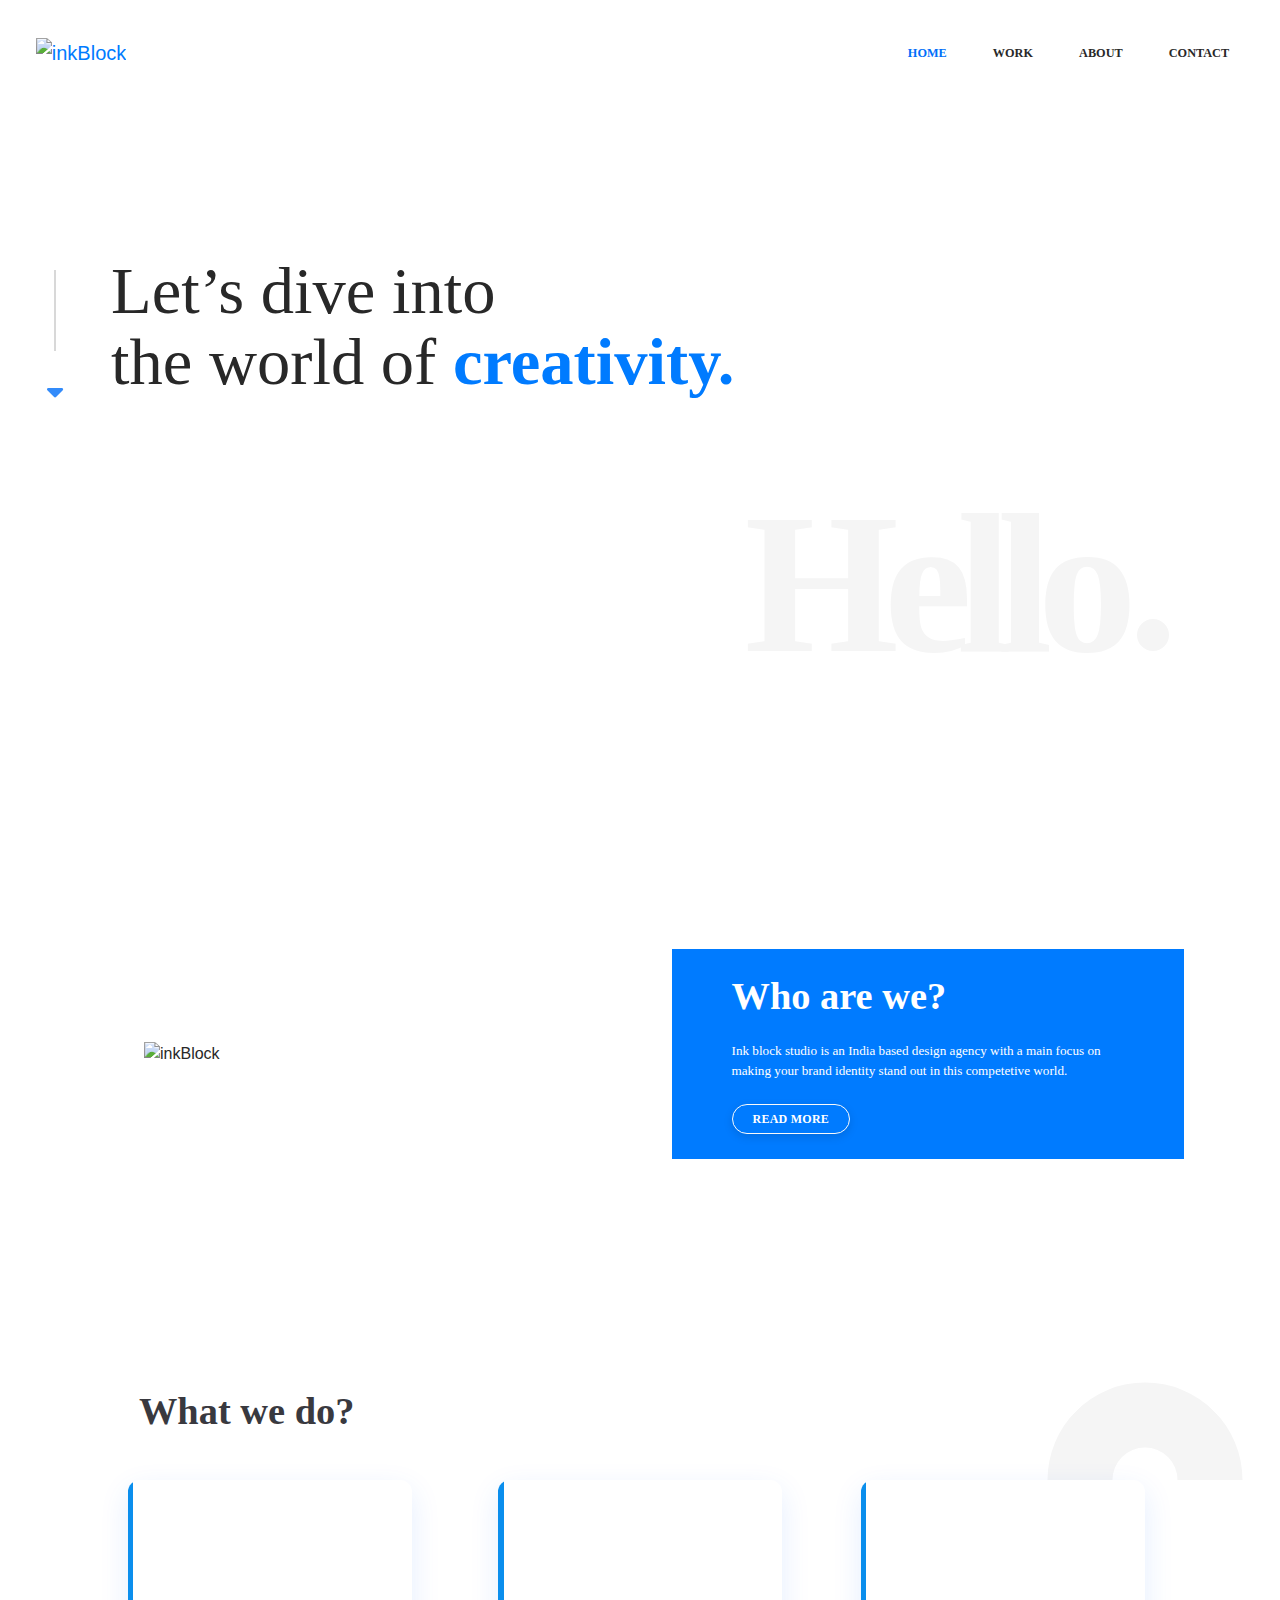
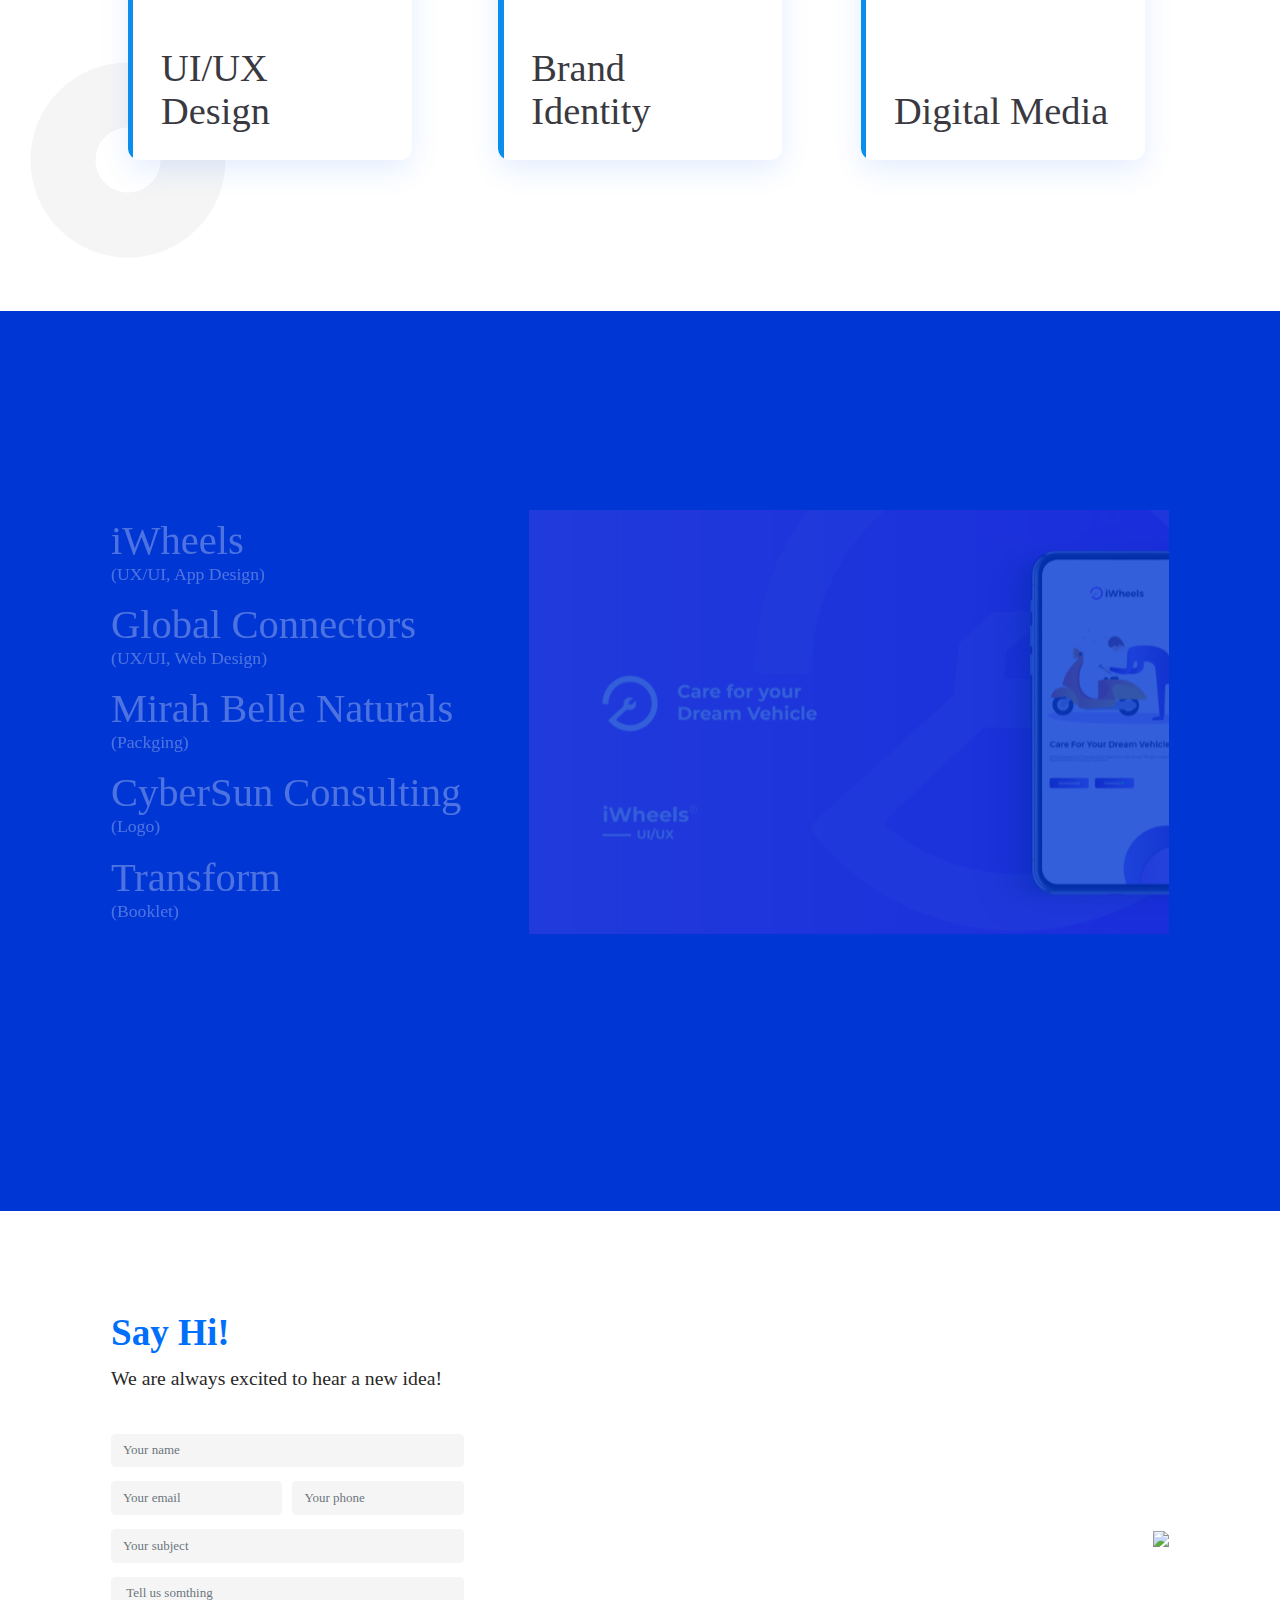
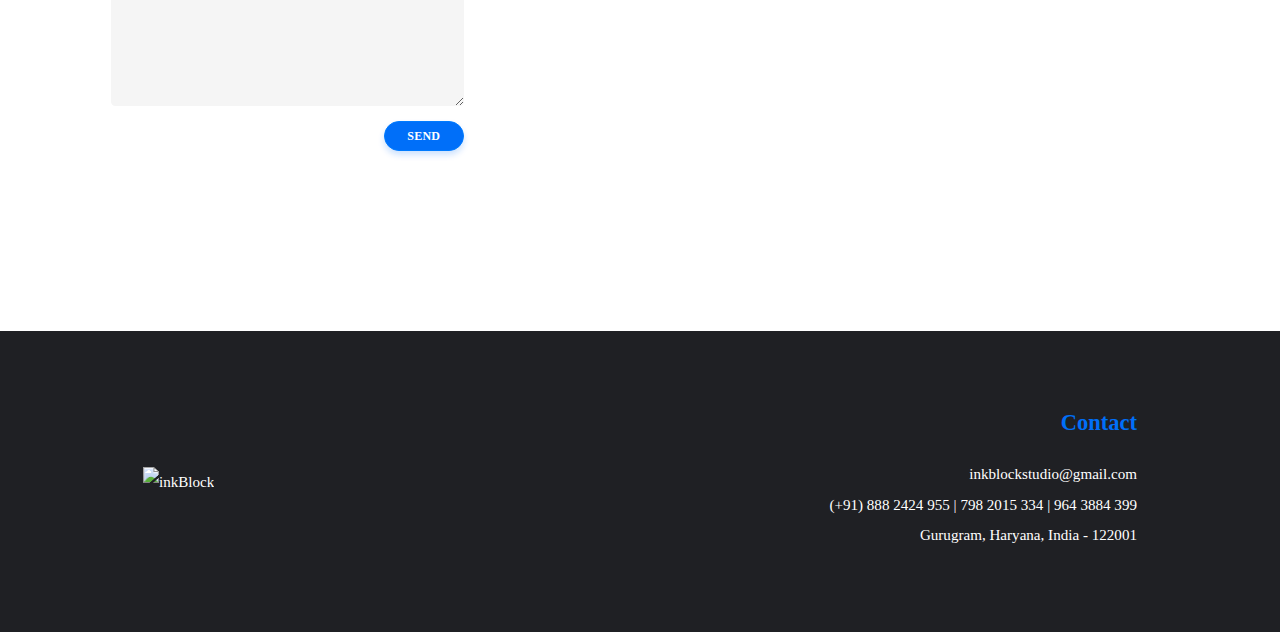
==== index.html @ d7d485b1 "about spacing and home hover effect" ====
<!DOCTYPE html>
<html lang="en">

<head>
  <meta charset="UTF-8">
  <meta name="viewport" content="width=device-width, initial-scale=1.0">
  <meta http-equiv="X-UA-Compatible" content="ie=edge">
  <link rel='shortcut icon' type='image/x-icon' href='favicon.ico' />
  <title>InkBlock</title>

  <link rel="stylesheet" href="https://stackpath.bootstrapcdn.com/bootstrap/4.3.1/css/bootstrap.min.css">
  <link rel="stylesheet" href="https://cdnjs.cloudflare.com/ajax/libs/font-awesome/5.10.2/css/all.min.css">
  <link rel="stylesheet" href="assets/css/style.css">

  <script src="https://code.jquery.com/jquery-3.4.1.min.js"></script>
  <script src="https://cdnjs.cloudflare.com/ajax/libs/popper.js/1.14.7/umd/popper.min.js"></script>
  <script src="https://stackpath.bootstrapcdn.com/bootstrap/4.3.1/js/bootstrap.min.js"></script>
</head>

<body class="indicator-true">

  <div class="page-indicator">
    <div class="indicator"> <span class="indicator-progress"></span> </div>
    <i class="fas fa-sort-down"></i>
  </div>

  <div class="nav-height"></div>
  <nav class="main-navbar nav-height navbar">
    <div class="container-fluid">
      <a href="#" class="navbar-brand px-2 mx-0"><img src="assets/img/logo-nav.svg" alt="inkBlock"></a>
      <div class="col px-0">
        <ul class="nav justify-content-end">
          <li class="active"><a href="index.html" class="nav-link" data-name="Home"></a></li>
          <li><a href="index.html#work" onclick="smoothScroll(offset_top_work)" class="nav-link" data-name="WORK"></a></li>
          <li><a href="about.html" class="nav-link" data-name="ABOUT"></a></li>
          <li><a href="index.html#contact" onclick="smoothScroll(offset_top_contact)" class="nav-link" data-name="CONTACT"></a></li>
        </ul>
      </div>
    </div>
  </nav>

  <section class="section-hello">
    <div class="container-fluid">
      <div class="row">
        <div class="col-md-9 pb-5 mt-5">
          <h1>
            Let’s dive into <br>
            the world of <strong class="text-primary">creativity.</strong>
          </h1>
        </div>
        <div class="col-12 text-right">
          <div class="text-hello">Hello</div>
        </div>
      </div>
    </div>
  </section>

  <section class="who-we-are">
    <div class="container-fluid">
      <div class="row align-items-center">
        <div class="col-12 col-md py-4 pl-5">
          <img src="assets/img/logo-blue-big.svg" alt="inkBlock" class="blue-logo">
        </div>
        <div class="col-12 col-md px-0">
          <div class="col-12 wwa-right bg-primary text-white d-flex align-items-center">
            <div class="col-12 px-0">
              <h3>Who are we?</h3>
              <p>Ink block studio is an India based design agency with a main focus on making your brand identity stand
                out in this competetive world.</p>
              <button class="btn btn-round btn-outline-light">Read more</button>
            </div>
          </div>

        </div>
      </div>
    </div>
  </section>

  <section class="wwd-section">
    <div class="container-fluid">
      <h3>What we do?</h3>
      <div class="row wwd-row justify-content-center">
        <div class="col-12 col-md-6 col-lg-4  mt-5 mt-lg-4 pl-0">
          <div class="wwd-card has-circle">
            <div class="text">UI/UX Design</div>
            <div class="shape"></div>
          </div>
        </div>
        <div class="col-12 col-md-6 col-lg-4  mt-5 mt-lg-4">
          <div class="wwd-card">
            <div class="text">Brand Identity</div>
            <div class="shape"></div>
          </div>
        </div>
        <div class="col-12 col-md-6 col-lg-4  mt-5 mt-lg-4">
          <div class="wwd-card has-semi-circle">
            <div class="text">Digital Media</div>
            <div class="shape"></div>
          </div>
        </div>
      </div>
    </div>
  </section>

  <section class="work-section" id="work" >
    <div class="container-fluid">
      <div class="work-wrapper">
        <ul class="list-unstyled work-list">
          <li class="project-img-1"><a href="iwheels.html">iWheels <small>(UX/UI, App Design)</small></a></li>
          <li class="project-img-2"><a href="global-connectors.html">Global Connectors <small>(UX/UI, Web Design)</small></a></li>
          <li class="project-img-3"><a href="Mirah-Belle.html">Mirah Belle Naturals <small>(Packging)</small></a></li>
          <li class="project-img-4"><a href="">CyberSun Consulting <small>(Logo)</small></a></li>
          <li class="project-img-5"><a href="">Transform <small>(Booklet)</small></a></li>
        </ul>

        <div class="work-image">

        </div>
      </div>
    </div>
  </section>

  <section class="contact-section d-flex align-items-center" id="contact">
    <div class="container-fluid w-100">
      <div class="row align-items-center">
        <div class="col-12 col-md-5">
          <h4 class="say-hi">Say Hi!</h4>
          <p class="contact-subtitle">We are always excited to hear a new idea!</p>

          <form action="#" class="col-12 col-lg-10 px-0 pt-4">
            <div class="form-row contact-form">
              <div class="col-12 form-group">
                <input type="text" class="form-control" placeholder="Your name">
              </div>
              <div class="col-12 col-md-6 form-group">
                <input type="text" class="form-control" placeholder="Your email">
              </div>
              <div class="col-12 col-md-6 form-group">
                <input type="text" class="form-control" placeholder="Your phone">
              </div>
              <div class="col-12 form-group">
                <input type="text" class="form-control" placeholder="Your subject">
              </div>
              <div class="col-12 form-group">
                <textarea class="form-control" rows="6" cols="30" placeholder=" Tell us somthing"></textarea>
              </div>
              <div class="col-12 form-group text-right">
                <button class="btn btn-primary btn-round">SEND</button>
              </div>
            </div>
          </form>
        </div>
        <div class="col-12 col-md text-right contact-img">
          <img src="assets/img/contact-illustration.svg" class="img-fluid">
        </div>
      </div>
    </div>
  </section>

  <footer class="main-footer">
    <div class="container-fluid">
      <div class="row align-items-center height">
        <div class="col">
          <img src="assets/img/logo-dark.svg" alt="inkBlock" class="footer-logo">
        </div>
        <div class="col text-right footer-text">
          <h5>Contact</h5>
          <div>inkblockstudio@gmail.com</div>
          <div class="text-white">(+91) 888 2424 955 | 798 2015 334 | 964 3884 399</div>
          <div>Gurugram, Haryana, India - 122001</div>
        </div>
      </div>
    </div>
  </footer>

  <script src="assets/js/main.js"></script>
</body>

</html>
---- assets/css/style.css ----
@font-face {
    font-family: 'Poppins';
    src: url("../fonts/Poppins/Poppins-SemiBold.ttf");
    font-weight: 600;
}

/* @font-face {
    font-family: 'HurmeGeometricSans4';
    src: url("../fonts/HurmeGeometricSansNo.4/HurmeGeometricSans4-Thin.otf");
    font-weight: 200;
} */
@font-face {
    font-family: 'HurmeGeometricSans4';
    src: url("../fonts/HurmeGeometricSansNo.4/HurmeGeometricSans4-Light.otf");
    font-weight: 300;
}

/* @font-face {
    font-family: 'HurmeGeometricSans4';
    src: url("../fonts/HurmeGeometricSansNo.4/HurmeGeometricSans4.otf");
    font-weight: 400;
} */
@font-face {
    font-family: 'HurmeGeometricSans4';
    src: url("../fonts/HurmeGeometricSansNo.4/HurmeGeometricSans4-Bold.otf");
    font-weight: 700;
}

@font-face {
    font-family: 'HurmeGeometricSans3';
    src: url("../fonts/HurmeGeometricSansNo.3/HurmeGeometricSans3-Light.otf");
    font-weight: 300;
}

@font-face {
    font-family: 'HurmeGeometricSans3';
    src: url("../fonts/HurmeGeometricSansNo.3/HurmeGeometricSans3.otf");
    font-weight: 400;
}

@font-face {
    font-family: 'HurmeGeometricSans3';
    src: url("../fonts/HurmeGeometricSansNo.3/HurmeGeometricSans3-SemiBold.otf");
    font-weight: 600;
}

@font-face {
    font-family: 'HurmeGeometricSans3';
    src: url("../fonts/HurmeGeometricSansNo.3/HurmeGeometricSans3-Bold.otf");
    font-weight: 700;
}

@font-face {
    font-family: 'HurmeGeometricSans3';
    src: url("../fonts/HurmeGeometricSansNo.3/HurmeGeometricSans3-Black.otf");
    font-weight: 900;
}


@font-face {
    font-family: 'HurmeGeometricSans2';
    src: url("../fonts/HurmeGeometricSansNo.2/HurmeGeometricSans2-SemiBold.otf");
    font-weight: 600;
}

@font-face {
    font-family: 'HurmeGeometricSans1';
    src: url("../fonts/HurmeGeometricSansNo.1//HurmeGeometricSans1-Light.otf");
    font-weight: 300;
}

.HurmeGeometricSans1 {
    font-family: 'HurmeGeometricSans1', sans-serif;
}

.HurmeGeometricSans2 {
    font-family: 'HurmeGeometricSans2', sans-serif;
}

.HurmeGeometricSans3 {
    font-family: 'HurmeGeometricSans3', sans-serif;
}

.HurmeGeometricSans4 {
    font-family: 'HurmeGeometricSans4', sans-serif;
}

body {
    color: #282828;
}

h1 {
    font-family: 'HurmeGeometricSans4';
    font-size: 5.2vw;
    font-weight: 300;
    line-height: 1.07;
    text-align: left;
    color: #282828;
}

h1 strong {
    font-weight: 700;
}

h2 {
    font-family: "HurmeGeometricSans2";
    font-size: 3.7vw;
    font-weight: 600;
    line-height: 1.2;
    color: #006ff9;
}

h3 {
    font-family: "HurmeGeometricSans3";
    font-size: 3vw;
    font-weight: bold;
    line-height: 1.18;
    margin-bottom: 0.55em;
}

h5 {
    font-family: "HurmeGeometricSans3";
    font-size: 1.76vw;
    font-weight: bold;
    line-height: 0.88;
    color: #006ff9;
    margin-bottom: 1em;
}

p {
    font-size: 1em;
}

ul {
    margin-bottom: 0;
}

.btn {
    font-family: "HurmeGeometricSans3";
    text-transform: uppercase;
    font-weight: 600;
    font-size: 12px;
    padding: 5px 20px;
    min-width: 80px;
    letter-spacing: 0.25px;
}

.btn-round {
    border-radius: 25px;
}

.btn-primary {
    box-shadow: 0 4px 6px 0 rgba(0, 111, 249, 0.2);
    background-color: #006ff9;
}

section {
    /* padding: 70px 30px; */
    padding-left: 25px;
    padding-right: 25px;
    display: -ms-flexbox;
    display: flex;
    -ms-flex-wrap: wrap;
    flex-wrap: wrap;
    -ms-flex-align: center;
    align-items: center;
    padding-top: 4.3vw;
    padding-bottom: 9.56vw;
}

.indicator-true section {
    /* padding-left: 96.7px;
    padding-right: 96.7px; */
    padding-left: 7.5vw;
    padding-right: 7.5vw;
}

section>* {
    -ms-flex-preferred-size: 0;
    flex-basis: 0;
    -ms-flex-positive: 1;
    flex-grow: 1;
}

/* navbar */
.main-navbar {
    background-color: #ffffff;
    position: fixed;
    left: 0;
    right: 0;
    top: 0;
    z-index: 5;
    transition: all 0.3s ease-in-out;
    /* padding: 0px 40px; */
    padding: 0vw 1vw;
    /* padding: 2.55vw 0vw; */
}

.main-navbar.hide-navbar {
    transform: translateY(-100%);
    transition: all 0.8s ease;
}

.main-navbar.shadow-navbar {
    -webkit-box-shadow: 0 4px 12px 0 rgba(0, 0, 0, 0.05);
    -moz-box-shadow: 0 4px 12px 0 rgba(0, 0, 0, 0.05);
    box-shadow: 0 4px 12px 0 rgba(0, 0, 0, 0.05);
}

.nav-height {
    /* height: 111.6px; */
    height: 8.1vw;
}

.navbar-brand img {
    width: 2.5vw;
    height: 2.3vw;
}

.main-navbar .nav a {
    font-family: "HurmeGeometricSans3";
    text-transform: uppercase;
    font-weight: bold;
    color: #282828;
    font-size: 11px;
    /* padding: 0px 26px; */
    font-size: 0.96vw;
    padding: 0vw 1.8vw;

}

.main-navbar .nav li.active a {
    color: #006ff9;
}

a.nav-link::after {
    content: attr(data-name);
    display: block;
    opacity: 0;
    transform: translate(0%, 100%);
    transition: 0.4s;
}


a.nav-link:hover::after {
    opacity: 1;
    transform: translate(0%, -40%);
}

a.nav-link::before {
    content: attr(data-name);
    display: block;
    transform: translate(0%, 60%);
    transition: 0.4s;
}


a.nav-link:hover::before {
    opacity: 0;
    transform: translate(0%, -60%);
}

/* page indicator */
.page-indicator {
    text-align: center;
    position: fixed;
    top: 30vh;
    left: 55px;
    transform: translateX(-50%);
}

.page-indicator .indicator {
    width: 1.1px;
    height: 80.5px;
    background-color: #d8d8d8;
    margin: auto;
    position: relative;
}

.page-indicator .indicator-progress {
    position: absolute;
    left: 0;
    top: 0;
    right: 0;
    background-color: #231f20;
}

.page-indicator i {
    font-size: 20px;
    color: #006ff9;
    font-size: 29px;
    line-height: 1;
    opacity: 0.8;
    margin-top: 1.713vw;
}

/* hello section */
.section-hello {
    min-height: calc(100vh - 110px);
    padding-top: 25px;
}

.text-hello {
    position: relative;
    font-family: 'Poppins';
    font-size: 15.5vw;
    font-weight: 600;
    font-style: normal;
    font-stretch: normal;
    letter-spacing: -1.16vw;
    color: #f5f5f5;
    line-height: 1.1;
    padding-top: 2%;
}

.text-hello::after {
    content: '';
    display: inline-block;
    height: 0;
    width: 0;
    border: 1rem solid;
    border-radius: 50%;
    margin-left: 15px;
}

/* who we are */

.who-we-are .btn {
    box-shadow: 0 3px 10px 0 rgba(0, 0, 0, 0.12);
    color: #006ff9;
    margin-right: 15px;
}

.who-we-are .btn-outline-light {
    color: #fff;
}

.who-we-are .btn-outline-light:hover {
    color: #006ff9;
}

.wwa-right {
    padding: 5% 60px;
    font-family: 'HurmeGeometricSans1';
    font-weight: 300;
}

.wwa-right p {
    margin-bottom: 6%;
    font-size: 1.03vw;
}

.who-we-are .blue-logo {
    max-width: 15.1vw;
}

/* what we do */
.wwd-section {
    color: #39393f;
    overflow: hidden;
    /* padding-bottom: 160px; */
    /* padding-top: 115px; */
    padding-top: 8.4vw;
    padding-bottom: 11.8vw;
}

.wwd-section h3 {
    margin-left: 0.7vw;
}

.wwd-card {
    max-width: 284.1px;
    min-height: 280.2px;
    margin: 0 auto;
    border-radius: 11.9px;
    box-shadow: 0 10px 30px 0 rgba(0, 99, 255, 0.11);
    background-color: #ffffff;
    padding: 30px 36px;
    position: relative;
    font-family: "HurmeGeometricSans4";
    /* font-size: 41px; */
    font-size: 3vw;
    font-weight: 300;
    line-height: 1.1;
    color: #39393f;

    display: -ms-flexbox;
    display: flex;
    -ms-flex-align: end;
    align-items: flex-end;
}

.wwd-card .text {
    position: relative;
    z-index: 3;
}

.wwd-card:hover .text {
    color: #fff;
}

.wwd-card .shape {
    position: absolute;
    left: 0;
    top: 0;
    right: 0;
    bottom: 0;
    z-index: 0;
    border-radius: 11.9px;
    overflow: hidden;
}

.wwd-card .shape::before {
    content: '';
    /* width: 6.3px; */
    width: 0.44vw;
    object-fit: contain;
    background-color: #0a8eed;
    position: absolute;
    left: 0;
    top: 0;
    bottom: 0;
    transition: all 0.2s ease;
}

.wwd-card:hover .shape::before {
    width: 100%;
}

.wwd-card .shape::after {
    content: '';
    position: absolute;
    background-image: url('../img/wave-big.svg'), url('../img/wave-small.svg');
    background-position: right bottom, right bottom;
    background-repeat: no-repeat, no-repeat;
    right: 0;
    bottom: 0;
    width: 262.7px;
    height: 188.5px;
    transform: translate(100%, 100%);
    transition: all 0.3s ease-in-out;
}

.wwd-card:hover .shape::after {
    transform: translate(0%, 0%);
    transition-delay: 0.01s;
}

.wwd-section .container-fluid {
    padding: 0 34px;
    /* max-width: 1060px; */
    max-width: 100%;
}

.wwd-row {
    margin: 0 -34px;
}

.wwd-row .wwd-card {
    padding-top: 2.2vw;
    padding-left: 2.6vw;
    padding-bottom: 2.2vw;
    padding-right: 2.6vw;
    height: 20.5vw;
    width: 23vw;
}

.has-circle::before,
.has-semi-circle::before {
    content: '';
    position: absolute;
    background-size: cover;
    z-index: -1;
    display: block;
    box-sizing: content-box;
    border-radius: 50%;
    border: 5em solid #f5f5f5;
    width: 5em;
    height: 5em;
    font-size: 13px;
}

.has-circle::before {
    top: 100%;
    right: 100%;
    transform: translate(50%, -50%);
}

.has-semi-circle::before {
    bottom: 100%;
    left: 100%;
    transform: translate(-50%, 50%) rotate(45deg);
    border-right-color: transparent;
}

/* work section */
.work-section {
    background-color: #0036d4;
    min-height: 100vh;
    color: #fff;
}

.work-wrapper {
    position: relative;
}

.work-image {
    position: absolute;
    right: 0;
    object-fit: contain;
    -webkit-backdrop-filter: blur(30px);
    backdrop-filter: blur(30px);
    background-color: #ffffff;
    top: 50%;
    transform: translateY(-50%);
    opacity: 0.2;
    width: 50vw;
    padding-top: 40%;
    background-image: url(../../projects/mockup-01.jpg);
    background-size: cover;
}

.work-list {
    z-index: 1;
    color: #ffffff;
    font-family: "HurmeGeometricSans3";
    font-size: 3.52vw;
    line-height: 1;
}

.hover-project-image {
    background-size: cover;
    opacity: 1;
}

.hover-image-p1 {
    background-image: url(../../projects/mockup-01.jpg);
}

.hover-image-p2 {
    background-image: url(../../projects/Global-Connectors-01.jpg);
}

.hover-image-p3 {
    background-image: url(../../projects/Mirah_Belle.jpg);
}

.hover-image-p4 {
    background-image: url(../../projects/mockup-01.jpg);
}

.hover-image-p5 {
    background-image: url(../../projects/mockup-03.jpg);
}

.work-list li {
    opacity: 0.3;
    position: relative;
    margin-bottom: 10px;
    left: 0;
    transform: scale(0.9);
    font-weight: 400;
    transition: transform 0.42s ease, left 0.42s ease-out, font-weight 0.2s ease, opacity 0.3s ease-out;
    transform-origin: center left;
    cursor: pointer;
    z-index: 1;
}

.work-list li a {
    text-decoration: none;
    color: inherit;
    display: inline-block;
}


.work-list li:hover {
    opacity: 1;
    left: 25px;
    transform: scale(1);
    font-weight: 600;
}

.work-list small {
    display: block;
    font-size: 1.538vw;
    font-weight: 300;
    line-height: 1.48;
}

/* contact */
.contact-section {
    min-height: 720px;
    font-family: "HurmeGeometricSans3";
}

.say-hi {
    /* font-size: 40px; */
    font-size: 2.9vw;
    font-weight: 900;
    line-height: 1.25;
    color: #006ff9;
}

.contact-subtitle {
    /* font-size: 21px; */
    font-size: 1.54vw;
    font-weight: 300;
    color: #282828;
}

.contact-form .form-control {
    background-color: #f5f5f5;
    border-radius: 4.5px;
    color: #39393f;
    font-size: 13px;
    font-weight: 300;
    border: none;
}

.contact-form .form-control:focus {
    box-shadow: 0 0 0 0.2rem rgba(191, 191, 191, 0.25);
}

.contact-form .form-group>textarea {
    height: auto;
}

.contact-form .form-group {
    margin-bottom: 0.9rem;
}

.contact-img img {
    width: 30.5vw;
}

/* footer */
.main-footer {
    background-color: #1f2024;
    font-family: "HurmeGeometricSans3";
    font-size: 1.18vw;
    font-weight: 300;
    line-height: 2;
    color: #ffffff;
    padding: 0 10vw;
}

.main-footer .text-muted {
    color: #bbb !important;
}

.main-footer .height {
    min-height: 23.5vw;
}

/* about babber */
.banner-section {
    min-height: 38.4vw;
    background-repeat: no-repeat;
    background-size: cover;
    background-position: top center;
    padding-bottom: 10px;
}

.text-banner {
    font-family: "HurmeGeometricSans3";
    font-size: 9.5vw;
    font-weight: 900;
    line-height: 1.3;
    color: #ffffff;
    
}

/* about info */
.about-info {
    font-family: 'HurmeGeometricSans3';
    font-size: 1.45vw;
    font-weight: 300;
    line-height: 1.48;
    /* padding-bottom: 110px; */
}

.about-info b {
    font-weight: 600;
}

.grow-heading {
    margin-bottom: 3.5vw !important;
}

.about-us {
    font-size: 1.684vw;
}

.about-us p {
    font-size: inherit;
    margin-bottom: 2.7vw;
}

.about-us b {
    font-size: inherit;
}

.heading-black {
    font-family: "HurmeGeometricSans3";
    /* font-size: 21px; */
    font-weight: bold;
    line-height: 1.29;
    position: relative;
    font-size: 1.54vw;
}

.heading-black::before {
    content: '';
    display: block;
    border-top: 1px solid;
    max-width: 230px;
    margin-bottom: 2px;
}

.footer-logo {
    max-width: 8.3vw;
    /* -webkit-width: 8.3vw; */
    width: 100%;
    height: auto;
}

/* project details */
.project-heading {
    font-family: "HurmeGeometricSans3";
    color: #006ff9;
    font-weight: 600;
    line-height: 1;
    font-size: 4.03vw;
    padding: 0 6.3vw;
}

.project-heading small {
    display: block;
    color: #282828;
    font-weight: 400;
    line-height: 1.21;
    font-size: 2.05vw;
}

.project-heading small::before {
    content: '';
    display: inline-block;
    vertical-align: middle;
    border-top: 1px solid;
    width: 4.76vw;
    margin-right: 12.5px;
}

.footer-text h5 {
    margin-bottom: 2.08vw;
}

/* media */

@media(max-width: 768px) {
    .wwd-row .wwd-card {
        min-height: 150px;
        min-width: 180px;
    }
}

@media(min-width: 768px) {
    .col-md-about-left {
        max-width: 24vw;
    }
}

@media(min-width: 1650px) {
    .page-indicator {
        top: 27vh;
    }

    .wwd-row .wwd-card {
        min-width: 400px;
        min-height: 393px;
    }
}

@media(min-width: 1367px) {}

/* parallel-x */
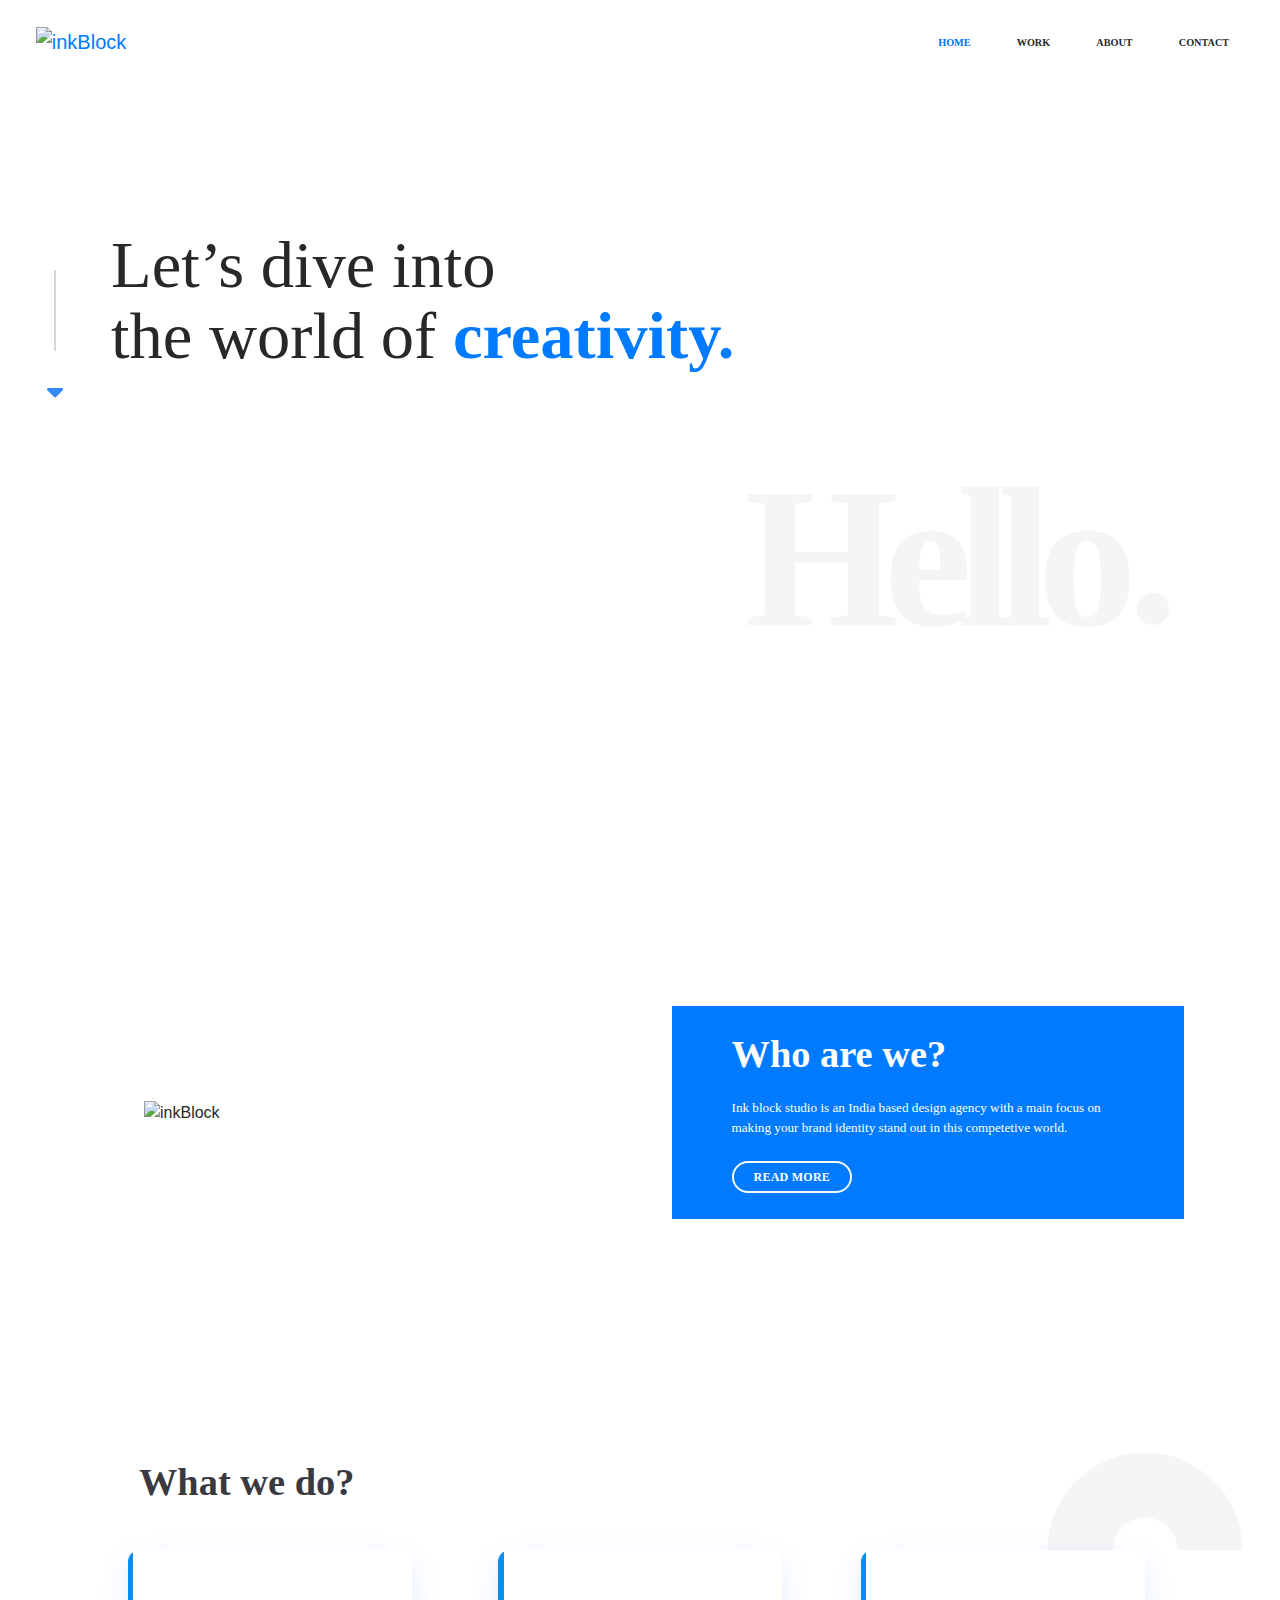
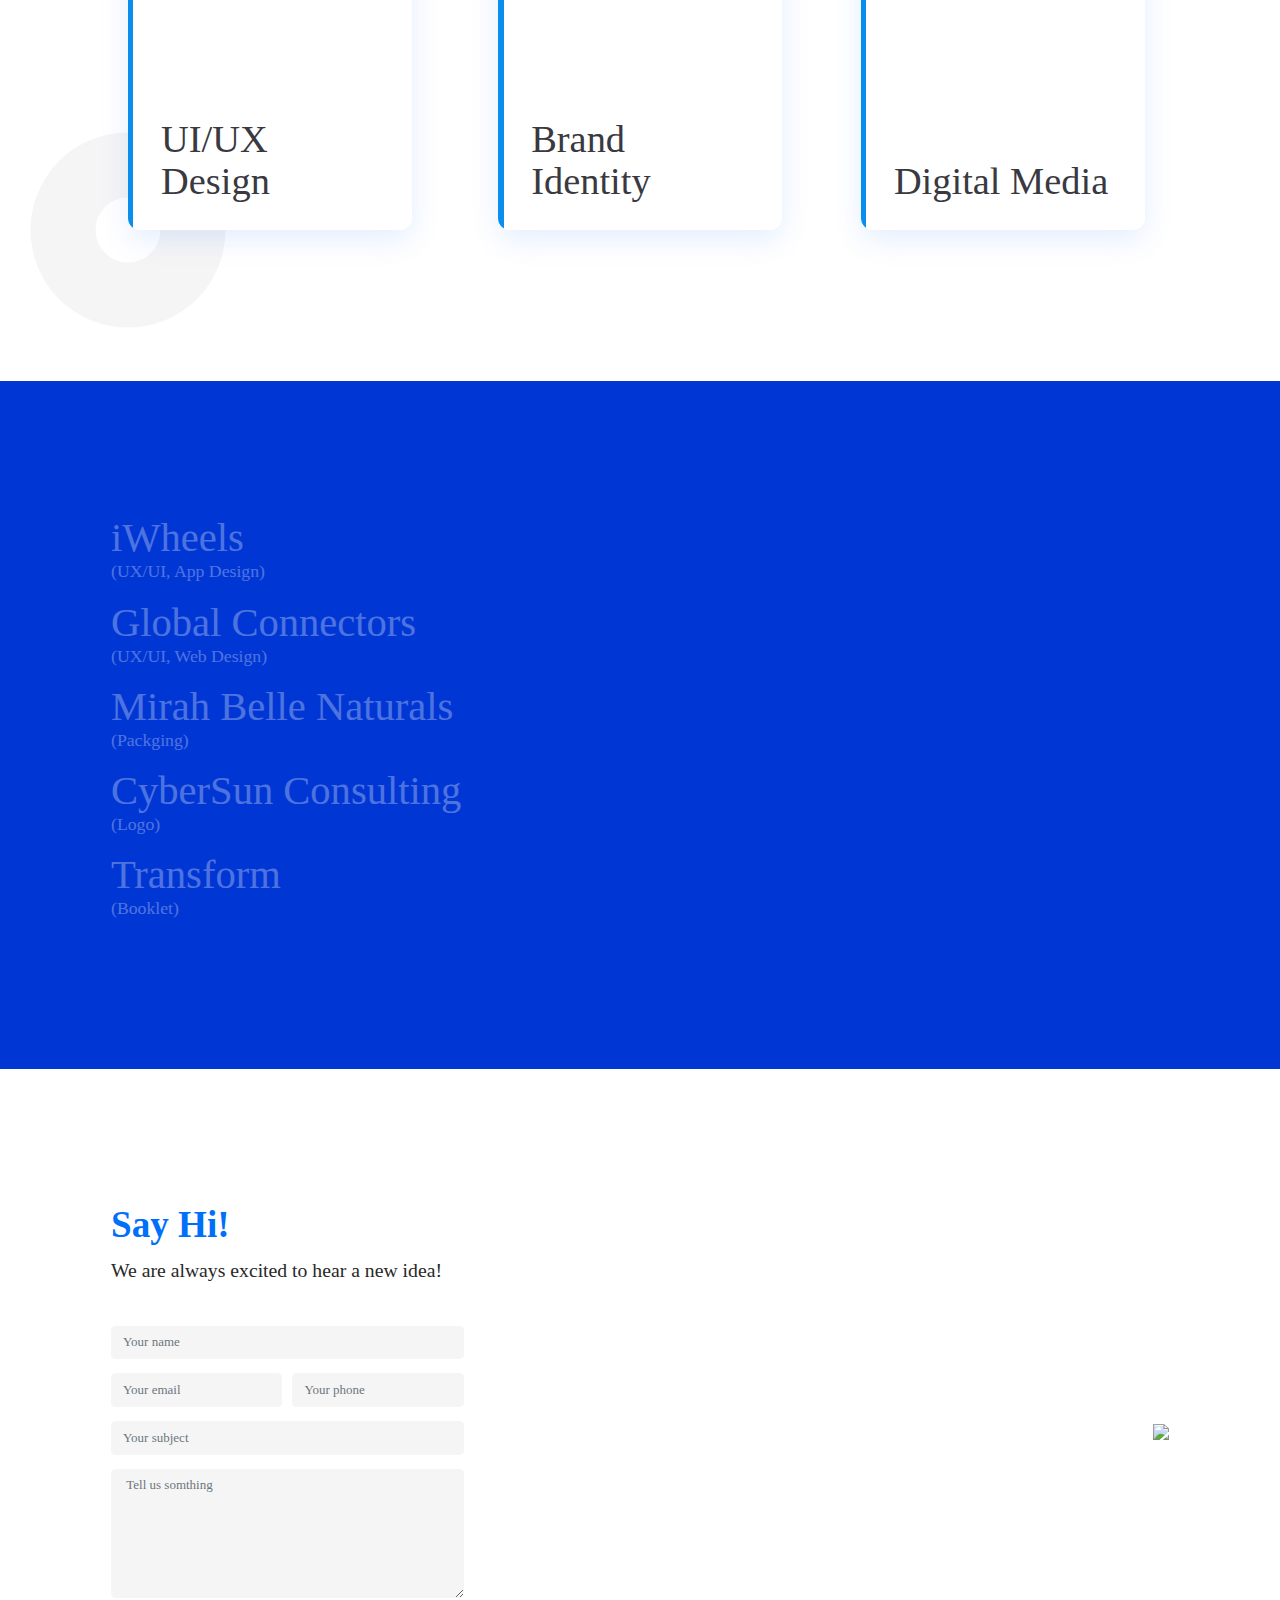
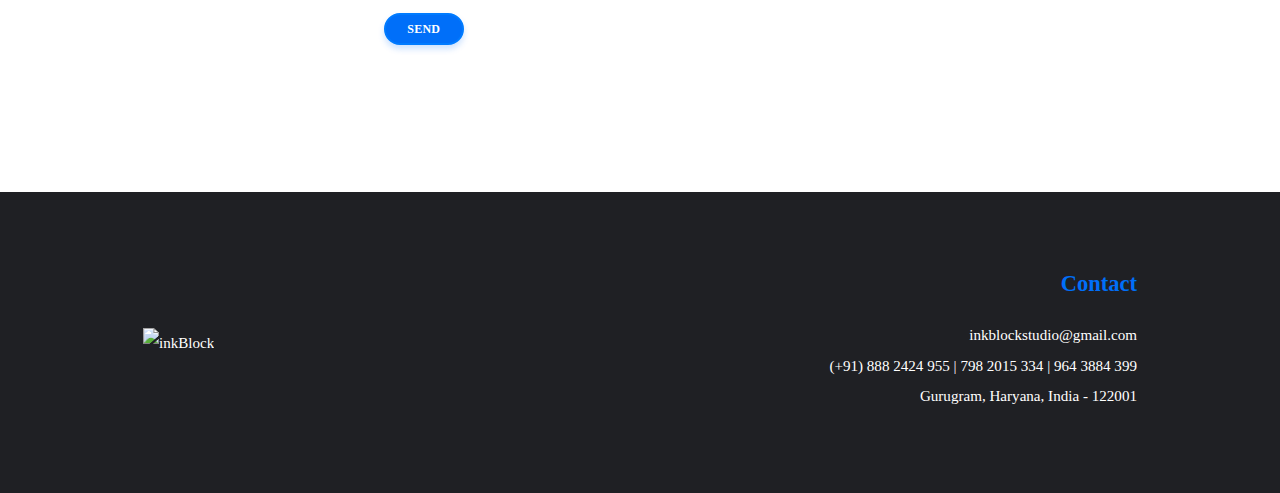
==== commit 93dd9602: "update design" ====
--- a/index.html
+++ b/index.html
@@ -104,7 +104,7 @@
 
   <section class="work-section" id="work" >
     <div class="container-fluid">
-      <div class="work-wrapper">
+      <div class="work-wrapper d-flex">
         <ul class="list-unstyled work-list">
           <li class="project-img-1"><a href="iwheels.html">iWheels <small>(UX/UI, App Design)</small></a></li>
           <li class="project-img-2"><a href="global-connectors.html">Global Connectors <small>(UX/UI, Web Design)</small></a></li>
@@ -113,8 +113,10 @@
           <li class="project-img-5"><a href="">Transform <small>(Booklet)</small></a></li>
         </ul>
 
-        <div class="work-image">
+        <div class="work-image d-flex">
+          <div style="height: 100%" class="work-image-hover">
 
+          </div>
         </div>
       </div>
     </div>
--- a/assets/css/style.css
+++ b/assets/css/style.css
@@ -143,6 +143,7 @@
     padding: 5px 20px;
     min-width: 80px;
     letter-spacing: 0.25px;
+    border-width: 2px;
 }
 
 .btn-round {
@@ -164,8 +165,10 @@
     flex-wrap: wrap;
     -ms-flex-align: center;
     align-items: center;
-    padding-top: 4.3vw;
-    padding-bottom: 9.56vw;
+    /* padding-top: 4.3vw;
+    padding-bottom: 9.56vw; */
+    padding-bottom: 10.4vw;
+    padding-top: 10.4vw;
 }
 
 .indicator-true section {
@@ -209,7 +212,7 @@
 
 .nav-height {
     /* height: 111.6px; */
-    height: 8.1vw;
+    height: 6.5vw;
 }
 
 .navbar-brand img {
@@ -224,7 +227,7 @@
     color: #282828;
     font-size: 11px;
     /* padding: 0px 26px; */
-    font-size: 0.96vw;
+    font-size: 0.8vw;
     padding: 0vw 1.8vw;
 
 }
@@ -326,9 +329,11 @@
 /* who we are */
 
 .who-we-are .btn {
-    box-shadow: 0 3px 10px 0 rgba(0, 0, 0, 0.12);
     color: #006ff9;
     margin-right: 15px;
+}
+.who-we-are .btn:hover{
+    box-shadow: 0 3px 10px 0 rgba(0, 0, 0, 0.12);
 }
 
 .who-we-are .btn-outline-light {
@@ -496,7 +501,7 @@
 /* work section */
 .work-section {
     background-color: #0036d4;
-    min-height: 100vh;
+    /* min-height: 100vh; */
     color: #fff;
 }
 
@@ -505,19 +510,25 @@
 }
 
 .work-image {
+    overflow: hidden;
     position: absolute;
     right: 0;
     object-fit: contain;
     -webkit-backdrop-filter: blur(30px);
     backdrop-filter: blur(30px);
     background-color: #ffffff;
-    top: 50%;
-    transform: translateY(-50%);
+    /* top: 50%; */
+    /* transform: translateY(-50%); */
     opacity: 0.2;
     width: 50vw;
-    padding-top: 40%;
-    background-image: url(../../projects/mockup-01.jpg);
+    /* padding-top: 40%; */
+    /* background-image: url(../../projects/mockup-01.jpg); */
     background-size: cover;
+    height: 33.1vw;
+    transform: scale(0.8);
+    transition: transform 2s cubic-bezier(.23,1,.32,1),
+    -webkit-transform 2s cubic-bezier(.23,1,.32,1);
+    visibility: hidden;
 }
 
 .work-list {
@@ -528,9 +539,34 @@
     line-height: 1;
 }
 
+.work-hover{
+    transform: scale(1);
+    opacity: 1;
+    visibility: visible;
+    transition-delay: 0.02s;
+}
+
+.work-image-hover{ 
+    transform:scale(1.3);
+    background-position: center;
+    background-size: cover;
+    transition: -webkit-transform 2s cubic-bezier(.23,1,.32,1);
+    transition: transform 2s cubic-bezier(.23,1,.32,1);
+    transition: transform 2s cubic-bezier(.23,1,.32,1),
+    -webkit-transform 2s cubic-bezier(.23,1,.32,1);
+    width: 100%;
+    height: 100%;
+}
+
 .hover-project-image {
     background-size: cover;
-    opacity: 1;
+    min-width: 100%;
+    transform: scale(1) !important;
+    transition: -webkit-transform 2s cubic-bezier(.23,1,.32,1);
+    transition: transform 2s cubic-bezier(.23,1,.32,1);
+    transition: transform 2s cubic-bezier(.23,1,.32,1),
+    -webkit-transform 2s cubic-bezier(.23,1,.32,1);
+
 }
 
 .hover-image-p1 {
@@ -569,7 +605,7 @@
 .work-list li a {
     text-decoration: none;
     color: inherit;
-    display: inline-block;
+    display: block;
 }
 
 
@@ -657,8 +693,15 @@
     min-height: 38.4vw;
     background-repeat: no-repeat;
     background-size: cover;
-    background-position: top center;
+    /* background-position: top center; */
     padding-bottom: 10px;
+    /* background-image: url('download.jpg'); */
+    background-attachment: fixed; 
+    background-position-y: 0;
+
+    position: relative;
+    overflow: hidden;
+
 }
 
 .text-banner {
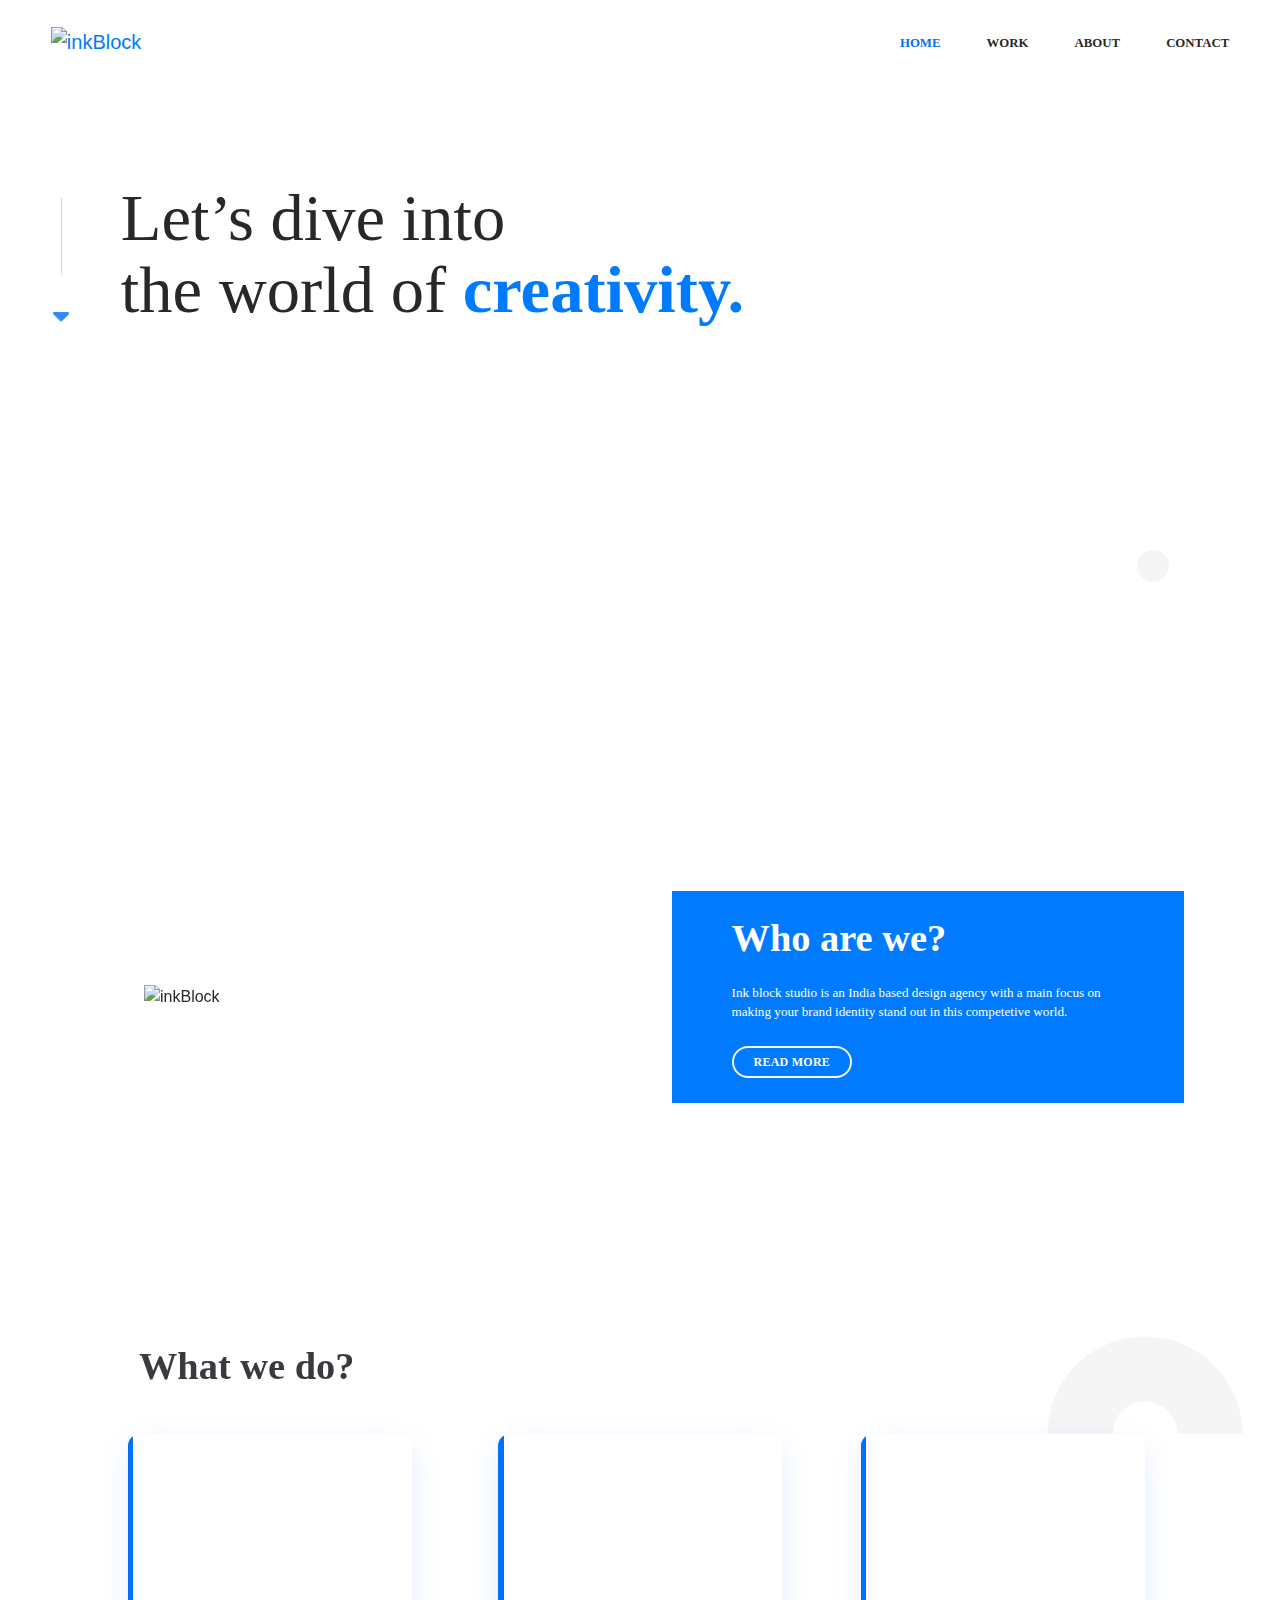
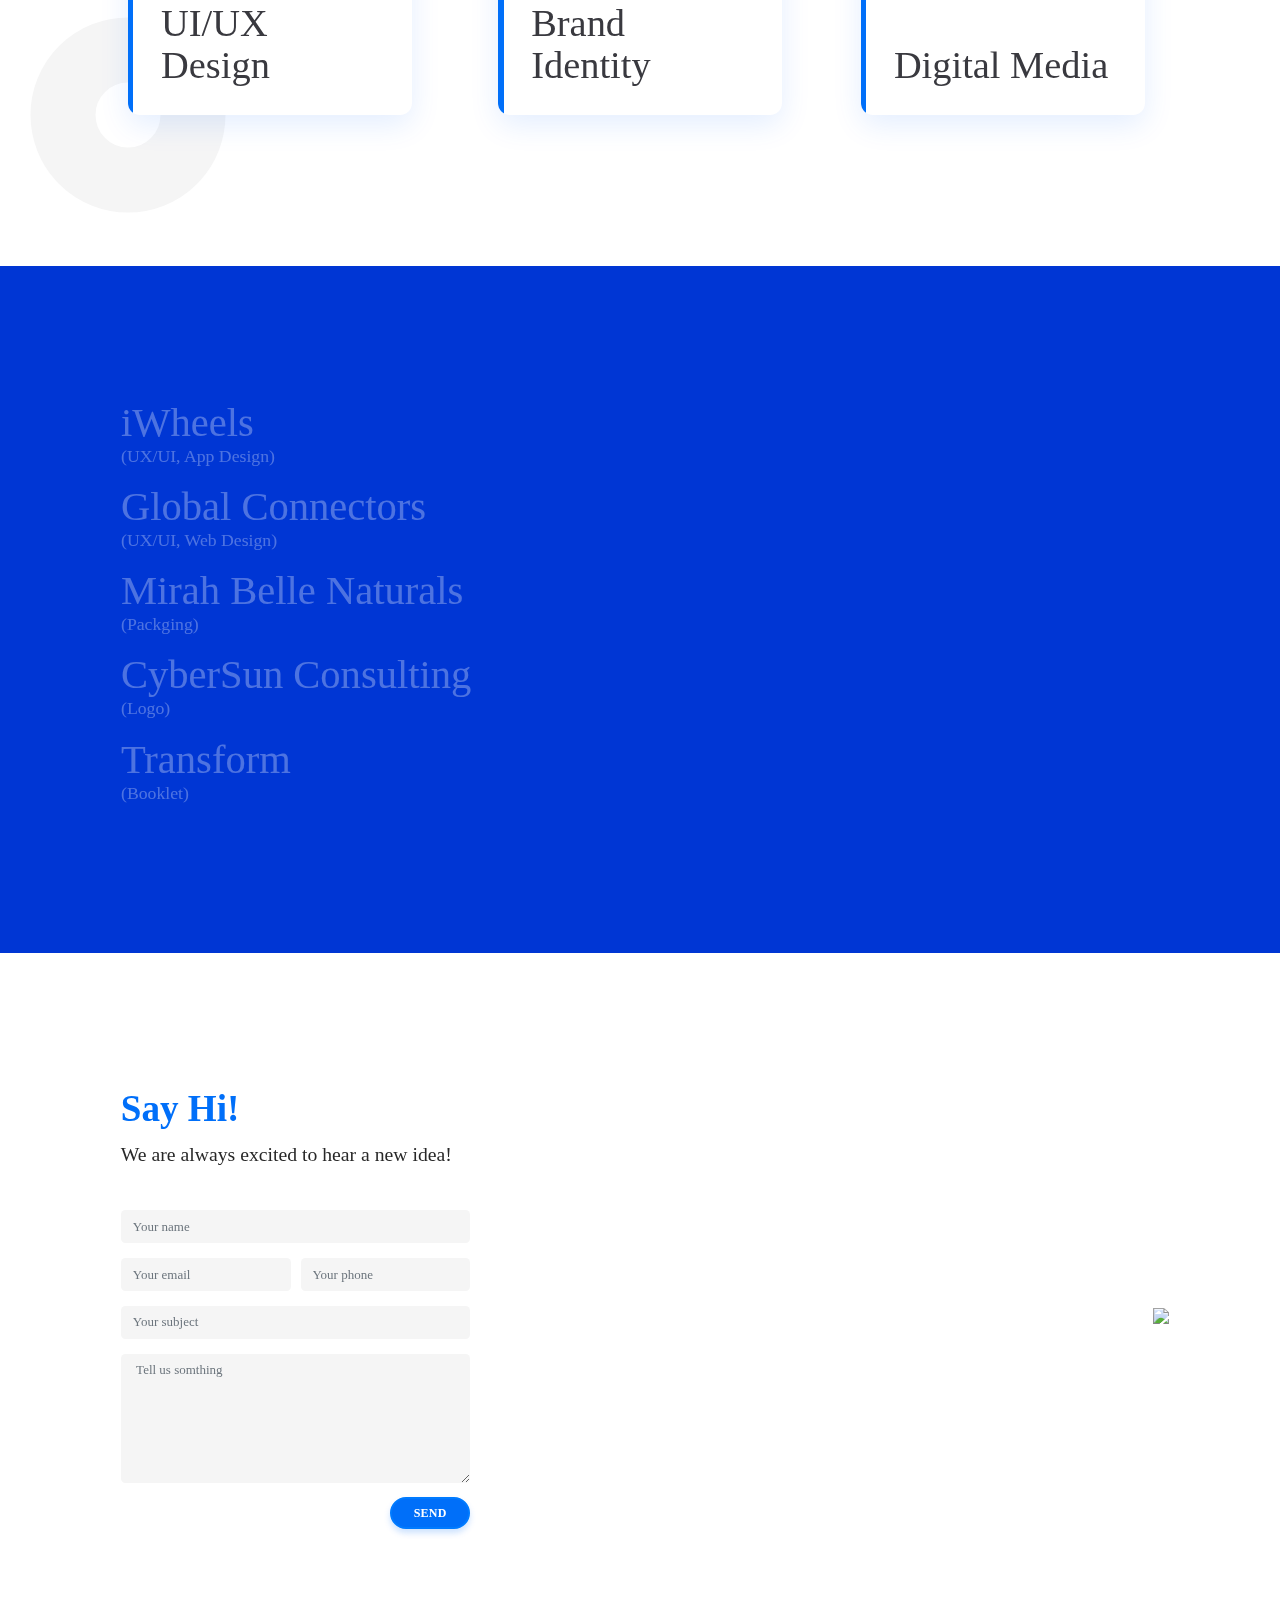
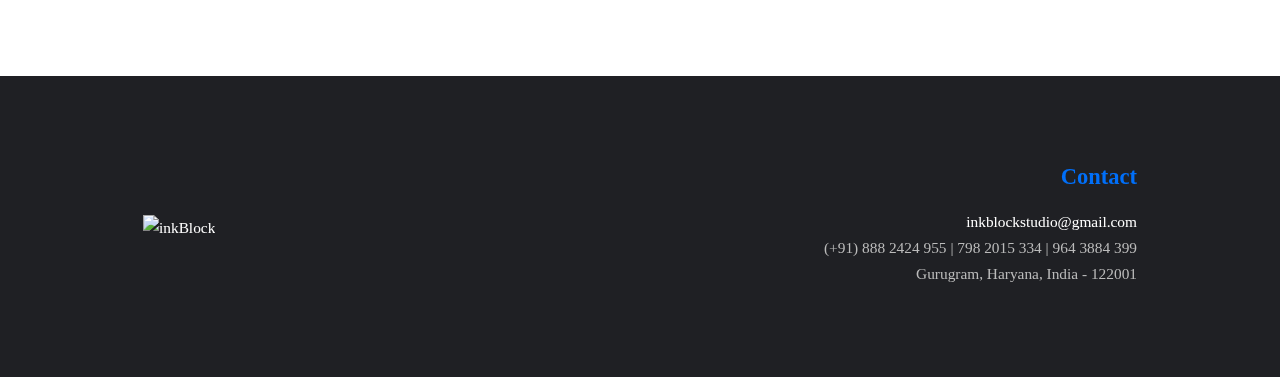
==== commit 151ca987: "work animation" ====
--- a/index.html
+++ b/index.html
@@ -15,19 +15,21 @@
   <script src="https://code.jquery.com/jquery-3.4.1.min.js"></script>
   <script src="https://cdnjs.cloudflare.com/ajax/libs/popper.js/1.14.7/umd/popper.min.js"></script>
   <script src="https://stackpath.bootstrapcdn.com/bootstrap/4.3.1/js/bootstrap.min.js"></script>
+  <script src="assets/js/typed.js"></script>
+  <script src="assets/js/jquery.visible.min.js"></script>
 </head>
 
 <body class="indicator-true">
 
   <div class="page-indicator">
     <div class="indicator"> <span class="indicator-progress"></span> </div>
-    <i class="fas fa-sort-down"></i>
+    <i class="fas fa-sort-down" id="indicate-next"></i>
   </div>
 
   <div class="nav-height"></div>
   <nav class="main-navbar nav-height navbar">
     <div class="container-fluid">
-      <a href="#" class="navbar-brand px-2 mx-0"><img src="assets/img/logo-nav.svg" alt="inkBlock"></a>
+      <a href="#" class="navbar-brand  mx-0"><img src="assets/img/logo-nav.svg" alt="inkBlock"></a>
       <div class="col px-0">
         <ul class="nav justify-content-end">
           <li class="active"><a href="index.html" class="nav-link" data-name="Home"></a></li>
@@ -39,23 +41,23 @@
     </div>
   </nav>
 
-  <section class="section-hello">
-    <div class="container-fluid">
-      <div class="row">
-        <div class="col-md-9 pb-5 mt-5">
-          <h1>
+  <section class="section-hello zero">
+    <div class="container-fluid">
+      <div class="row creativity">
+        <div class="col-md-9 mt-5">
+          <h1 id="creative-heading">
             Let’s dive into <br>
             the world of <strong class="text-primary">creativity.</strong>
           </h1>
         </div>
         <div class="col-12 text-right">
-          <div class="text-hello">Hello</div>
-        </div>
-      </div>
-    </div>
-  </section>
-
-  <section class="who-we-are">
+          <div class="text-hello"></div>
+        </div>
+      </div>
+    </div>
+  </section>
+
+  <section class="who-we-are one">
     <div class="container-fluid">
       <div class="row align-items-center">
         <div class="col-12 col-md py-4 pl-5">
@@ -76,7 +78,7 @@
     </div>
   </section>
 
-  <section class="wwd-section">
+  <section class="wwd-section two">
     <div class="container-fluid">
       <h3>What we do?</h3>
       <div class="row wwd-row justify-content-center">
@@ -102,29 +104,52 @@
     </div>
   </section>
 
-  <section class="work-section" id="work" >
+  <section class="work-section three" id="work">
     <div class="container-fluid">
       <div class="work-wrapper d-flex">
         <ul class="list-unstyled work-list">
-          <li class="project-img-1"><a href="iwheels.html">iWheels <small>(UX/UI, App Design)</small></a></li>
-          <li class="project-img-2"><a href="global-connectors.html">Global Connectors <small>(UX/UI, Web Design)</small></a></li>
-          <li class="project-img-3"><a href="Mirah-Belle.html">Mirah Belle Naturals <small>(Packging)</small></a></li>
-          <li class="project-img-4"><a href="">CyberSun Consulting <small>(Logo)</small></a></li>
-          <li class="project-img-5"><a href="">Transform <small>(Booklet)</small></a></li>
+          <li><a href="iwheels.html">iWheels <small>(UX/UI, App Design)</small></a></li>
+          <li><a href="global-connectors.html">Global Connectors <small>(UX/UI, Web Design)</small></a></li>
+          <li><a href="Mirah-Belle.html">Mirah Belle Naturals <small>(Packging)</small></a></li>
+          <li><a href="">CyberSun Consulting <small>(Logo)</small></a></li>
+          <li><a href="">Transform <small>(Booklet)</small></a></li>
         </ul>
 
-        <div class="work-image d-flex">
-          <div style="height: 100%" class="work-image-hover">
-
-          </div>
-        </div>
-      </div>
-    </div>
-  </section>
-
-  <section class="contact-section d-flex align-items-center" id="contact">
+        <div class="work-images-list">
+          <div class="work-item__image">
+            <div class="mask">
+              <div class="image-container" style="background-image: url('projects/mockup-01.jpg')"></div>
+            </div>
+          </div>
+          <div class="work-item__image">
+            <div class="mask">
+              <div class="image-container" style="background-image: url('projects/mockup-02.jpg')"></div>
+            </div>
+          </div>
+          <div class="work-item__image">
+            <div class="mask">
+              <div class="image-container" style="background-image: url('projects/mockup-03.jpg')"></div>
+            </div>
+          </div>
+          <div class="work-item__image">
+            <div class="mask">
+              <div class="image-container" style="background-image: url('projects/mockup-04.jpg')"></div>
+            </div>
+          </div>
+          <div class="work-item__image">
+            <div class="mask">
+              <div class="image-container" style="background-image: url('projects/mockup-05.jpg')"></div>
+            </div>
+          </div>
+        </div>
+
+      </div>
+    </div>
+  </section>
+
+  <section class="contact-section d-flex align-items-center four" id="contact">
     <div class="container-fluid w-100">
-      <div class="row align-items-center">
+      <div class="row creativity align-items-center">
         <div class="col-12 col-md-5">
           <h4 class="say-hi">Say Hi!</h4>
           <p class="contact-subtitle">We are always excited to hear a new idea!</p>
@@ -168,8 +193,8 @@
         <div class="col text-right footer-text">
           <h5>Contact</h5>
           <div>inkblockstudio@gmail.com</div>
-          <div class="text-white">(+91) 888 2424 955 | 798 2015 334 | 964 3884 399</div>
-          <div>Gurugram, Haryana, India - 122001</div>
+          <div class="text-muted">(+91) 888 2424 955 | 798 2015 334 | 964 3884 399</div>
+          <div class="text-muted">Gurugram, Haryana, India - 122001</div>
         </div>
       </div>
     </div>
--- a/assets/css/style.css
+++ b/assets/css/style.css
@@ -199,6 +199,11 @@
     /* padding: 2.55vw 0vw; */
 }
 
+.main-navbar:hover{
+    transform: translateY(0) !important;
+    transition: all 0.8s ease;
+}
+
 .main-navbar.hide-navbar {
     transform: translateY(-100%);
     transition: all 0.8s ease;
@@ -218,6 +223,7 @@
 .navbar-brand img {
     width: 2.5vw;
     height: 2.3vw;
+    margin-left: 1.8vw;
 }
 
 .main-navbar .nav a {
@@ -225,11 +231,21 @@
     text-transform: uppercase;
     font-weight: bold;
     color: #282828;
-    font-size: 11px;
+    /* font-size: 11px; */
     /* padding: 0px 26px; */
     font-size: 0.8vw;
     padding: 0vw 1.8vw;
 
+}
+
+.main-navbar .nav a:hover{
+    color: #006ff9;
+}
+
+@media (max-width:1500px){
+    .main-navbar .nav a{
+        font-size:1vw ;
+    }
 }
 
 .main-navbar .nav li.active a {
@@ -267,14 +283,21 @@
 .page-indicator {
     text-align: center;
     position: fixed;
-    top: 30vh;
-    left: 55px;
-    transform: translateX(-50%);
+    margin-top: 1.2vw;
+    /* top: 280px; */
+    display: none;
+    left: 4.1vw;
+    /* transform: translateY(calc(-50% - 6vw )); */
+    /* left: 55px; */
+    /* transform: translateX(125%); */
+}
+.page-moving{
+    pointer-events: none;
 }
 
 .page-indicator .indicator {
-    width: 1.1px;
-    height: 80.5px;
+    width: 1px;
+    height: 6vw;
     background-color: #d8d8d8;
     margin: auto;
     position: relative;
@@ -295,12 +318,16 @@
     line-height: 1;
     opacity: 0.8;
     margin-top: 1.713vw;
+    cursor: pointer;
 }
 
 /* hello section */
 .section-hello {
-    min-height: calc(100vh - 110px);
-    padding-top: 25px;
+    /* min-height: calc(100vh - 110px); */
+    padding-top: 4vw;
+}
+.creativity{
+    padding-left: 0.77vw;
 }
 
 .text-hello {
@@ -313,7 +340,15 @@
     letter-spacing: -1.16vw;
     color: #f5f5f5;
     line-height: 1.1;
-    padding-top: 2%;
+    padding-top: 7%;
+}
+@media (min-width:1500px){
+    .text-hello{
+        padding-top: 9%;
+    }
+    .page-indicator .indicator {
+        width: 2px;
+    }
 }
 
 .text-hello::after {
@@ -420,7 +455,8 @@
     /* width: 6.3px; */
     width: 0.44vw;
     object-fit: contain;
-    background-color: #0a8eed;
+    background-color: #006ff9;
+    /* background-color: #0a8eed; */
     position: absolute;
     left: 0;
     top: 0;
@@ -501,34 +537,12 @@
 /* work section */
 .work-section {
     background-color: #0036d4;
-    /* min-height: 100vh; */
     color: #fff;
 }
 
 .work-wrapper {
     position: relative;
-}
-
-.work-image {
-    overflow: hidden;
-    position: absolute;
-    right: 0;
-    object-fit: contain;
-    -webkit-backdrop-filter: blur(30px);
-    backdrop-filter: blur(30px);
-    background-color: #ffffff;
-    /* top: 50%; */
-    /* transform: translateY(-50%); */
-    opacity: 0.2;
-    width: 50vw;
-    /* padding-top: 40%; */
-    /* background-image: url(../../projects/mockup-01.jpg); */
-    background-size: cover;
-    height: 33.1vw;
-    transform: scale(0.8);
-    transition: transform 2s cubic-bezier(.23,1,.32,1),
-    -webkit-transform 2s cubic-bezier(.23,1,.32,1);
-    visibility: hidden;
+    padding-left: 0.77vw;
 }
 
 .work-list {
@@ -537,56 +551,6 @@
     font-family: "HurmeGeometricSans3";
     font-size: 3.52vw;
     line-height: 1;
-}
-
-.work-hover{
-    transform: scale(1);
-    opacity: 1;
-    visibility: visible;
-    transition-delay: 0.02s;
-}
-
-.work-image-hover{ 
-    transform:scale(1.3);
-    background-position: center;
-    background-size: cover;
-    transition: -webkit-transform 2s cubic-bezier(.23,1,.32,1);
-    transition: transform 2s cubic-bezier(.23,1,.32,1);
-    transition: transform 2s cubic-bezier(.23,1,.32,1),
-    -webkit-transform 2s cubic-bezier(.23,1,.32,1);
-    width: 100%;
-    height: 100%;
-}
-
-.hover-project-image {
-    background-size: cover;
-    min-width: 100%;
-    transform: scale(1) !important;
-    transition: -webkit-transform 2s cubic-bezier(.23,1,.32,1);
-    transition: transform 2s cubic-bezier(.23,1,.32,1);
-    transition: transform 2s cubic-bezier(.23,1,.32,1),
-    -webkit-transform 2s cubic-bezier(.23,1,.32,1);
-
-}
-
-.hover-image-p1 {
-    background-image: url(../../projects/mockup-01.jpg);
-}
-
-.hover-image-p2 {
-    background-image: url(../../projects/Global-Connectors-01.jpg);
-}
-
-.hover-image-p3 {
-    background-image: url(../../projects/Mirah_Belle.jpg);
-}
-
-.hover-image-p4 {
-    background-image: url(../../projects/mockup-01.jpg);
-}
-
-.hover-image-p5 {
-    background-image: url(../../projects/mockup-03.jpg);
 }
 
 .work-list li {
@@ -623,6 +587,68 @@
     line-height: 1.48;
 }
 
+.work-item__image{
+    overflow: hidden;
+    position: absolute;
+    right: 0;
+    object-fit: contain;
+    top: 200%;
+    width: 50vw;
+    height: 33.1vw;
+
+    transform: translate3d(0%,-50%,0);
+    -webkit-transform: translate3d(0%,-50%,0);
+    z-index: -2;
+    display: flex;
+    align-items: center;
+    justify-content: center;
+    opacity: .8;
+    transition: top 0ms .25s;
+}
+
+.work-item__image.is-active{
+    z-index: 0;
+    top: 50%;
+    transition: none;
+}
+
+.work-item__image .mask{
+    flex: 1;
+    height: 100%;
+    overflow: hidden;
+    opacity: 0;
+    -webkit-transform: scale(.85);
+    transform: scale(.85);
+    transition: opacity .25s ease,-webkit-transform 1.5s cubic-bezier(.23,1,.32,1);
+    transition: opacity .25s ease,transform 1.5s cubic-bezier(.23,1,.32,1),-webkit-transform 1.5s cubic-bezier(.23,1,.32,1);
+    transition: opacity .25s ease,transform 1.5s cubic-bezier(.23,1,.32,1);
+}
+
+.work-item__image.is-active .mask {
+    opacity: 1;
+    -webkit-transform: scale(1);
+    transform: scale(1);
+}
+
+.work-item__image .image-container{
+    height: 100%;
+    background-size: cover;
+    background-position: center;
+    -webkit-transform: scale(1.5);
+    transform: scale(1.5);
+    transition: -webkit-transform 0ms .25s;
+    transition: transform 0ms .25s;
+    transition: transform 0ms .25s,-webkit-transform 0ms .25s;
+}
+
+.work-item__image.is-active .image-container {
+    -webkit-transform: scale(1);
+    transform: scale(1);
+    transition: -webkit-transform 1.5s cubic-bezier(.23,1,.32,1);
+    transition: transform 1.5s cubic-bezier(.23,1,.32,1);
+    transition: transform 1.5s cubic-bezier(.23,1,.32,1),-webkit-transform 1.5s cubic-bezier(.23,1,.32,1);
+}
+
 /* contact */
 .contact-section {
     min-height: 720px;
@@ -673,11 +699,17 @@
 .main-footer {
     background-color: #1f2024;
     font-family: "HurmeGeometricSans3";
-    font-size: 1.18vw;
-    font-weight: 300;
-    line-height: 2;
+    font-size: 1vw;
+    font-weight: 300;
+    line-height: 1.8;
     color: #ffffff;
     padding: 0 10vw;
+}
+@media (max-width:1500px){
+    .main-footer {     
+        font-size: 1.2vw;
+        line-height: 1.7;
+    } 
 }
 
 .main-footer .text-muted {
@@ -698,7 +730,7 @@
     /* background-image: url('download.jpg'); */
     background-attachment: fixed; 
     background-position-y: 0;
-
+    padding-left: 2.7vw;
     position: relative;
     overflow: hidden;
 
@@ -710,7 +742,6 @@
     font-weight: 900;
     line-height: 1.3;
     color: #ffffff;
-    
 }
 
 /* about info */
@@ -721,7 +752,9 @@
     line-height: 1.48;
     /* padding-bottom: 110px; */
 }
-
+.about-box{
+    padding-left: 2vw;;
+}
 .about-info b {
     font-weight: 600;
 }
@@ -768,13 +801,16 @@
 }
 
 /* project details */
+section.project-detail{
+    padding-top: 3vw;
+}
 .project-heading {
     font-family: "HurmeGeometricSans3";
     color: #006ff9;
     font-weight: 600;
     line-height: 1;
     font-size: 4.03vw;
-    padding: 0 6.3vw;
+    padding: 0 7.3vw;
 }
 
 .project-heading small {
@@ -795,7 +831,8 @@
 }
 
 .footer-text h5 {
-    margin-bottom: 2.08vw;
+    /* margin-bottom: 2.08vw; */
+    font-size: 1.76vw;
 }
 
 /* media */
@@ -813,10 +850,10 @@
     }
 }
 
-@media(min-width: 1650px) {
-    .page-indicator {
+ @media(min-width: 1650px) { 
+    /* .page-indicator {
         top: 27vh;
-    }
+    }  */
 
     .wwd-row .wwd-card {
         min-width: 400px;
@@ -826,4 +863,7 @@
 
 @media(min-width: 1367px) {}
 
-/* parallel-x */+
+/* indicator bar  */
+
+
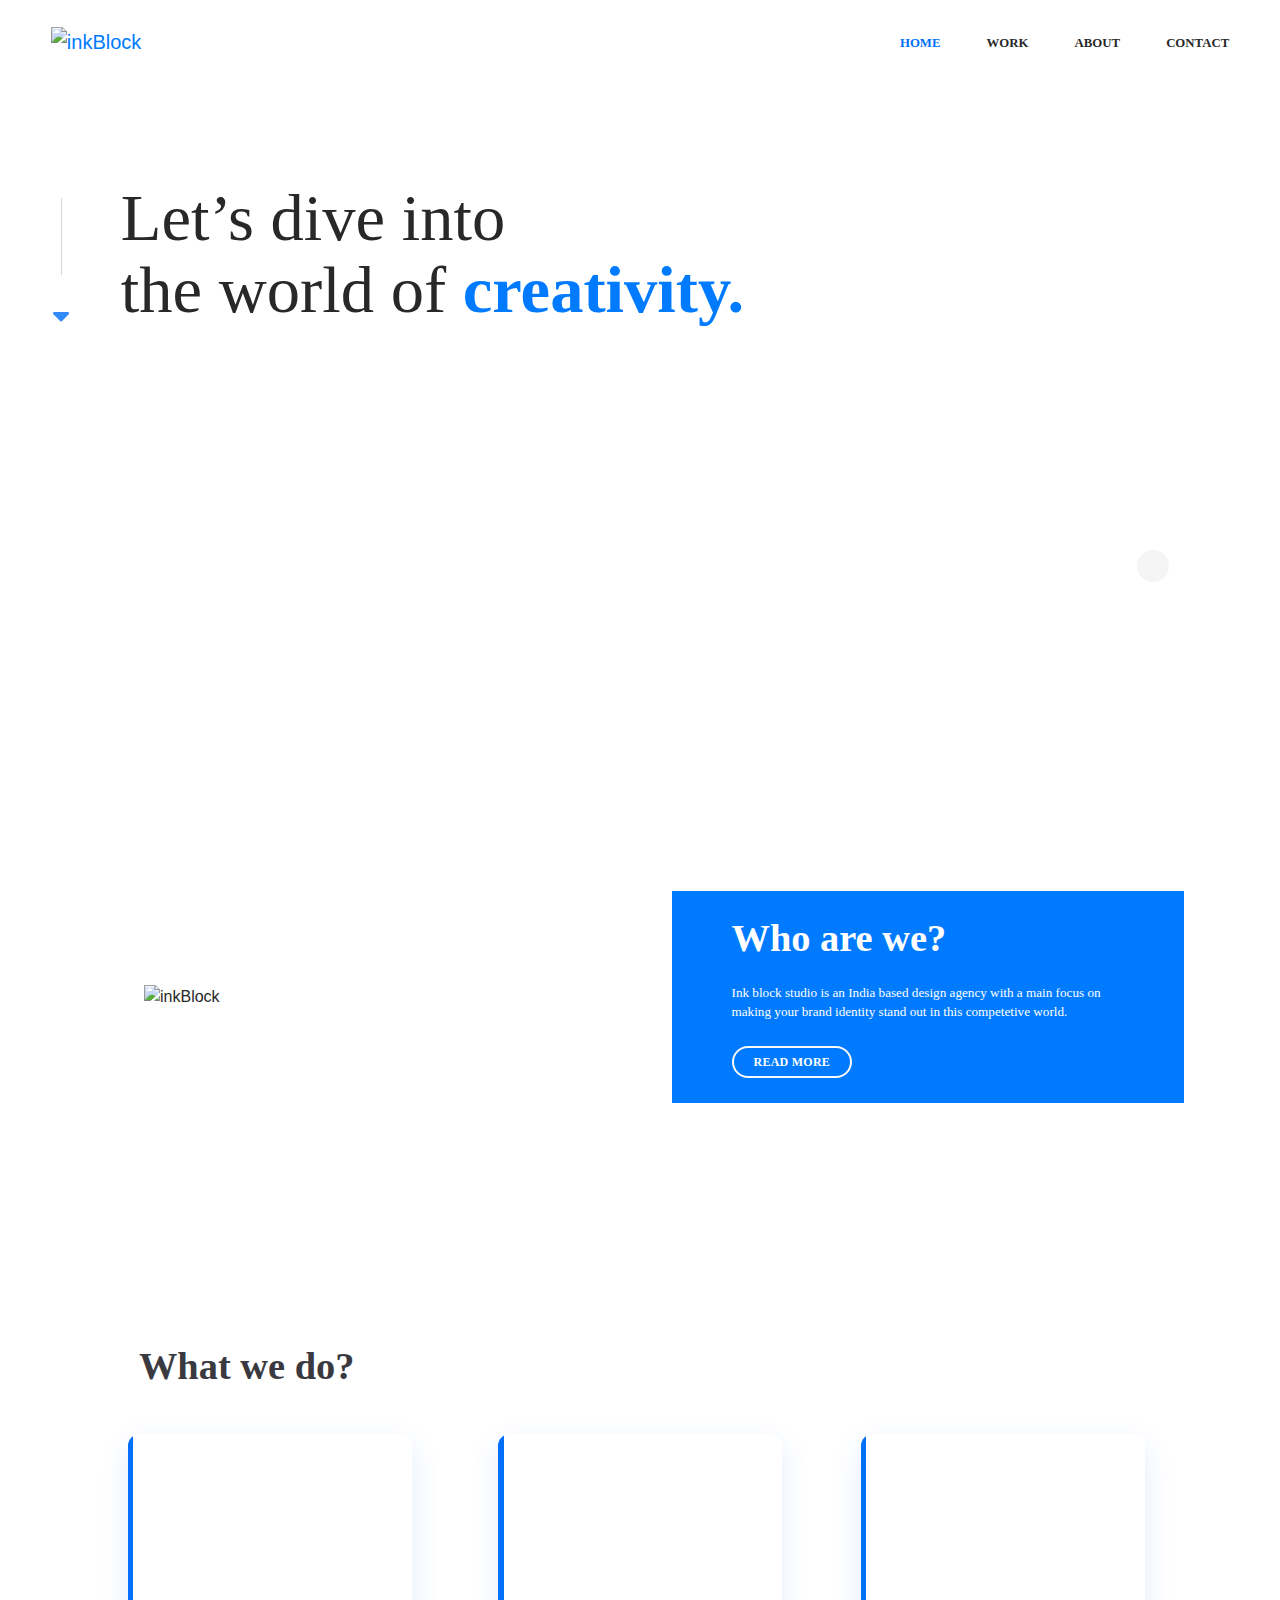
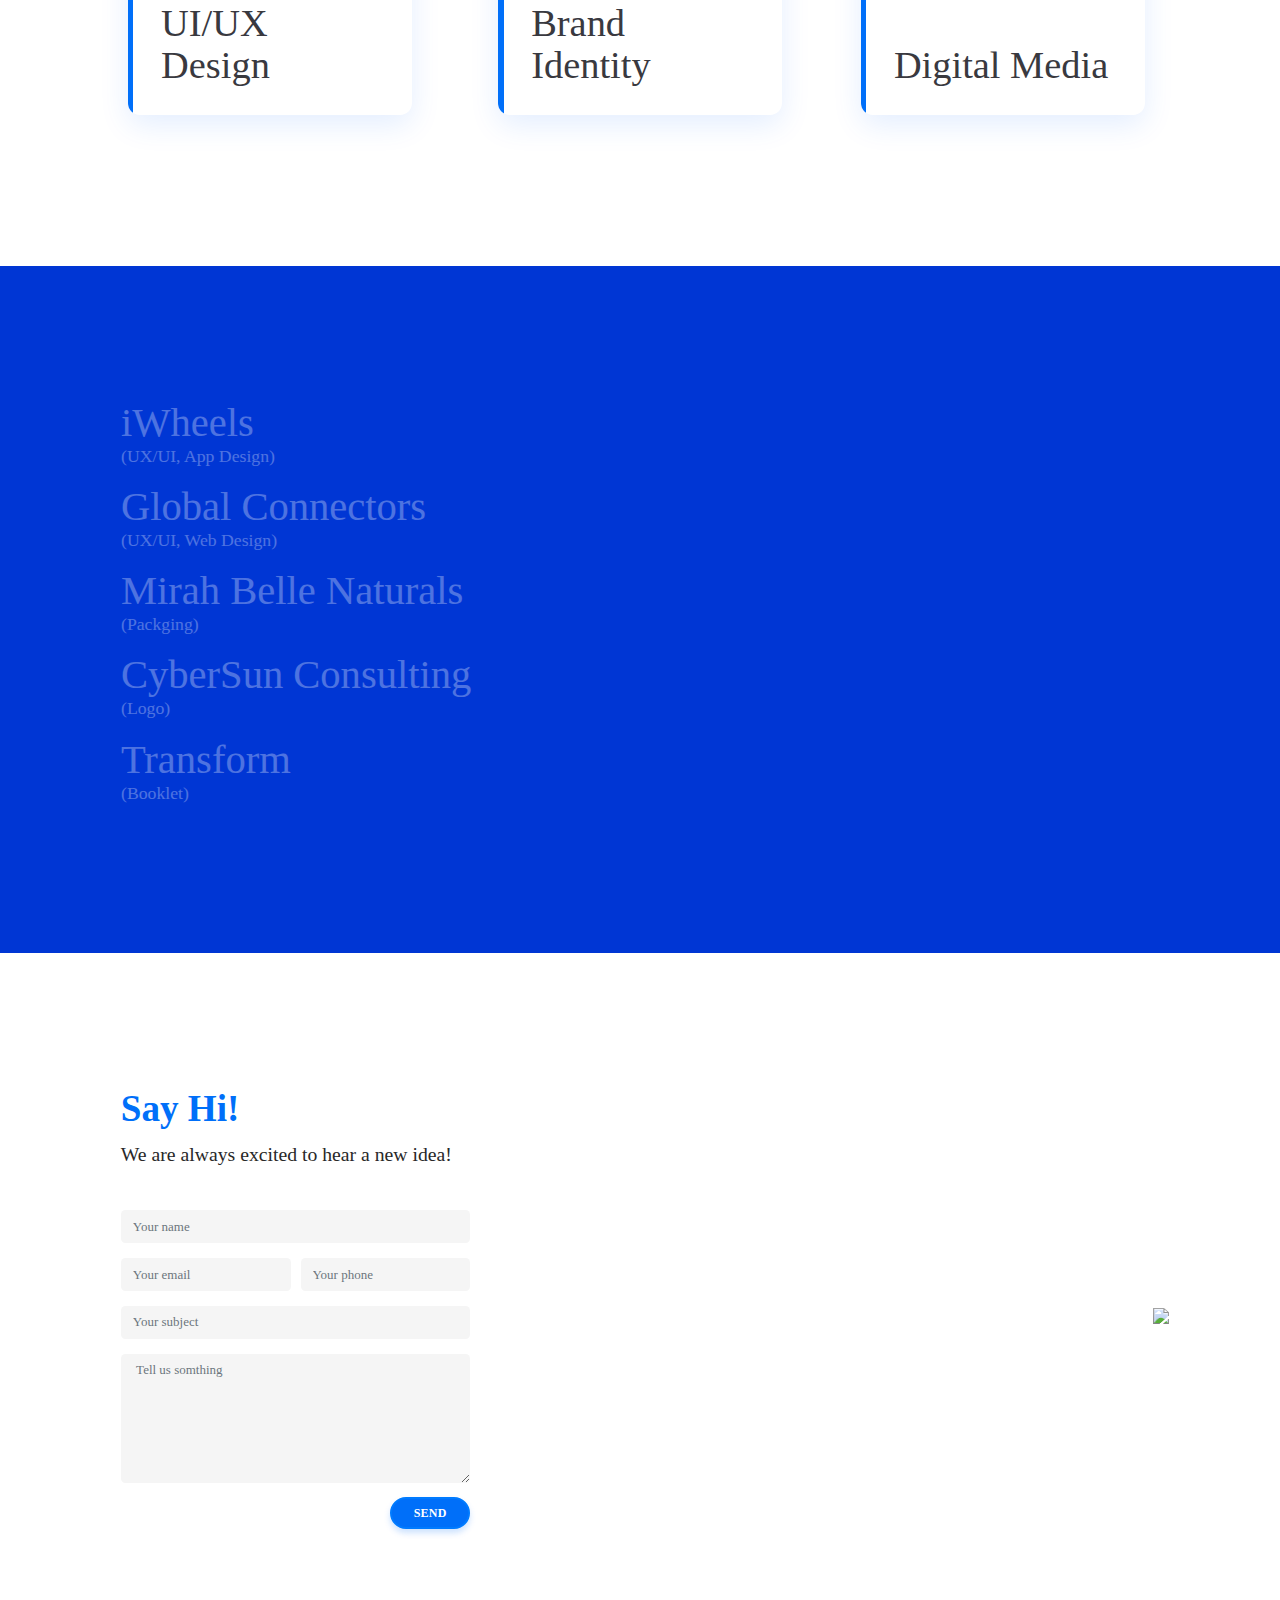
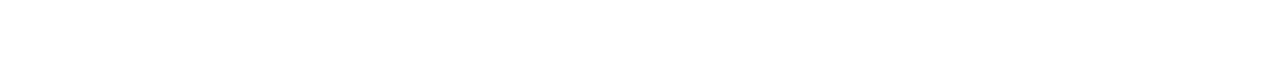
==== commit 2614529d: "add new project and footer animation and mouse effect" ====
--- a/index.html
+++ b/index.html
@@ -29,178 +29,188 @@
   <div class="nav-height"></div>
   <nav class="main-navbar nav-height navbar">
     <div class="container-fluid">
-      <a href="#" class="navbar-brand  mx-0"><img src="assets/img/logo-nav.svg" alt="inkBlock"></a>
+      <a href="index.html" class="navbar-brand  mx-0"><img src="assets/img/logo-nav.svg" alt="inkBlock"></a>
       <div class="col px-0">
         <ul class="nav justify-content-end">
           <li class="active"><a href="index.html" class="nav-link" data-name="Home"></a></li>
-          <li><a href="index.html#work" onclick="smoothScroll(offset_top_work)" class="nav-link" data-name="WORK"></a></li>
+          <li><a href="index.html#work" onclick="smoothScroll(offset_top_work)" class="nav-link" data-name="WORK"></a>
+          </li>
           <li><a href="about.html" class="nav-link" data-name="ABOUT"></a></li>
-          <li><a href="index.html#contact" onclick="smoothScroll(offset_top_contact)" class="nav-link" data-name="CONTACT"></a></li>
+          <li><a href="index.html#contact" onclick="smoothScroll(offset_top_contact)" class="nav-link"
+              data-name="CONTACT"></a></li>
         </ul>
       </div>
     </div>
   </nav>
 
-  <section class="section-hello zero">
-    <div class="container-fluid">
-      <div class="row creativity">
-        <div class="col-md-9 mt-5">
-          <h1 id="creative-heading">
-            Let’s dive into <br>
-            the world of <strong class="text-primary">creativity.</strong>
-          </h1>
-        </div>
-        <div class="col-12 text-right">
-          <div class="text-hello"></div>
-        </div>
-      </div>
-    </div>
-  </section>
-
-  <section class="who-we-are one">
-    <div class="container-fluid">
-      <div class="row align-items-center">
-        <div class="col-12 col-md py-4 pl-5">
-          <img src="assets/img/logo-blue-big.svg" alt="inkBlock" class="blue-logo">
-        </div>
-        <div class="col-12 col-md px-0">
-          <div class="col-12 wwa-right bg-primary text-white d-flex align-items-center">
-            <div class="col-12 px-0">
-              <h3>Who are we?</h3>
-              <p>Ink block studio is an India based design agency with a main focus on making your brand identity stand
-                out in this competetive world.</p>
-              <button class="btn btn-round btn-outline-light">Read more</button>
-            </div>
-          </div>
-
-        </div>
-      </div>
-    </div>
-  </section>
-
-  <section class="wwd-section two">
-    <div class="container-fluid">
-      <h3>What we do?</h3>
-      <div class="row wwd-row justify-content-center">
-        <div class="col-12 col-md-6 col-lg-4  mt-5 mt-lg-4 pl-0">
-          <div class="wwd-card has-circle">
-            <div class="text">UI/UX Design</div>
-            <div class="shape"></div>
-          </div>
-        </div>
-        <div class="col-12 col-md-6 col-lg-4  mt-5 mt-lg-4">
-          <div class="wwd-card">
-            <div class="text">Brand Identity</div>
-            <div class="shape"></div>
-          </div>
-        </div>
-        <div class="col-12 col-md-6 col-lg-4  mt-5 mt-lg-4">
-          <div class="wwd-card has-semi-circle">
-            <div class="text">Digital Media</div>
-            <div class="shape"></div>
-          </div>
-        </div>
-      </div>
-    </div>
-  </section>
-
-  <section class="work-section three" id="work">
-    <div class="container-fluid">
-      <div class="work-wrapper d-flex">
-        <ul class="list-unstyled work-list">
-          <li><a href="iwheels.html">iWheels <small>(UX/UI, App Design)</small></a></li>
-          <li><a href="global-connectors.html">Global Connectors <small>(UX/UI, Web Design)</small></a></li>
-          <li><a href="Mirah-Belle.html">Mirah Belle Naturals <small>(Packging)</small></a></li>
-          <li><a href="">CyberSun Consulting <small>(Logo)</small></a></li>
-          <li><a href="">Transform <small>(Booklet)</small></a></li>
-        </ul>
-
-        <div class="work-images-list">
-          <div class="work-item__image">
-            <div class="mask">
-              <div class="image-container" style="background-image: url('projects/mockup-01.jpg')"></div>
-            </div>
-          </div>
-          <div class="work-item__image">
-            <div class="mask">
-              <div class="image-container" style="background-image: url('projects/mockup-02.jpg')"></div>
-            </div>
-          </div>
-          <div class="work-item__image">
-            <div class="mask">
-              <div class="image-container" style="background-image: url('projects/mockup-03.jpg')"></div>
-            </div>
-          </div>
-          <div class="work-item__image">
-            <div class="mask">
-              <div class="image-container" style="background-image: url('projects/mockup-04.jpg')"></div>
-            </div>
-          </div>
-          <div class="work-item__image">
-            <div class="mask">
-              <div class="image-container" style="background-image: url('projects/mockup-05.jpg')"></div>
-            </div>
-          </div>
-        </div>
-
-      </div>
-    </div>
-  </section>
-
-  <section class="contact-section d-flex align-items-center four" id="contact">
-    <div class="container-fluid w-100">
-      <div class="row creativity align-items-center">
-        <div class="col-12 col-md-5">
-          <h4 class="say-hi">Say Hi!</h4>
-          <p class="contact-subtitle">We are always excited to hear a new idea!</p>
-
-          <form action="#" class="col-12 col-lg-10 px-0 pt-4">
-            <div class="form-row contact-form">
-              <div class="col-12 form-group">
-                <input type="text" class="form-control" placeholder="Your name">
+  <div class="body-wrapper">
+
+    <section class="section-hello zero">
+      <div class="container-fluid">
+        <div class="row creativity">
+          <div class="col-md-9 mt-5">
+            <h1 id="creative-heading">
+              Let’s dive into <br>
+              the world of <strong class="text-primary">creativity.</strong>
+            </h1>
+          </div>
+          <div class="col-12 text-right">
+            <div class="text-hello"></div>
+          </div>
+        </div>
+      </div>
+    </section>
+
+    <section class="who-we-are one">
+      <div class="container-fluid">
+        <div class="row align-items-center">
+          <div class="col-12 col-md py-4 pl-5">
+            <img src="assets/img/logo-blue-big.svg" alt="inkBlock" class="blue-logo">
+          </div>
+          <div class="col-12 col-md px-0">
+            <div class="col-12 wwa-right bg-primary text-white d-flex align-items-center">
+              <div class="col-12 px-0">
+                <h3>Who are we?</h3>
+                <p>Ink block studio is an India based design agency with a main focus on making your brand identity
+                  stand
+                  out in this competetive world.</p>
+                <button class="btn btn-round btn-outline-light">Read more</button>
               </div>
-              <div class="col-12 col-md-6 form-group">
-                <input type="text" class="form-control" placeholder="Your email">
-              </div>
-              <div class="col-12 col-md-6 form-group">
-                <input type="text" class="form-control" placeholder="Your phone">
-              </div>
-              <div class="col-12 form-group">
-                <input type="text" class="form-control" placeholder="Your subject">
-              </div>
-              <div class="col-12 form-group">
-                <textarea class="form-control" rows="6" cols="30" placeholder=" Tell us somthing"></textarea>
-              </div>
-              <div class="col-12 form-group text-right">
-                <button class="btn btn-primary btn-round">SEND</button>
-              </div>
-            </div>
-          </form>
-        </div>
-        <div class="col-12 col-md text-right contact-img">
-          <img src="assets/img/contact-illustration.svg" class="img-fluid">
-        </div>
-      </div>
-    </div>
-  </section>
-
-  <footer class="main-footer">
-    <div class="container-fluid">
-      <div class="row align-items-center height">
-        <div class="col">
-          <img src="assets/img/logo-dark.svg" alt="inkBlock" class="footer-logo">
-        </div>
-        <div class="col text-right footer-text">
-          <h5>Contact</h5>
-          <div>inkblockstudio@gmail.com</div>
-          <div class="text-muted">(+91) 888 2424 955 | 798 2015 334 | 964 3884 399</div>
-          <div class="text-muted">Gurugram, Haryana, India - 122001</div>
-        </div>
-      </div>
-    </div>
-  </footer>
-
-  <script src="assets/js/main.js"></script>
+            </div>
+
+          </div>
+        </div>
+      </div>
+    </section>
+
+    <section class="wwd-section two">
+      <div class="container-fluid">
+        <h3>What we do?</h3>
+        <div class="row wwd-row justify-content-center">
+          <div class="col-12 col-md-6 col-lg-4  mt-5 mt-lg-4 pl-0">
+            <div class="wwd-card has-circle">
+              <div class="text">UI/UX Design</div>
+              <div class="shape"></div>
+            </div>
+          </div>
+          <div class="col-12 col-md-6 col-lg-4  mt-5 mt-lg-4">
+            <div class="wwd-card">
+              <div class="text">Brand Identity</div>
+              <div class="shape"></div>
+            </div>
+          </div>
+          <div class="col-12 col-md-6 col-lg-4  mt-5 mt-lg-4">
+            <div class="wwd-card has-semi-circle">
+              <div class="text">Digital Media</div>
+              <div class="shape"></div>
+            </div>
+          </div>
+
+</html>
+</div>
+</section>
+
+<section class="work-section three" id="work">
+  <div class="container-fluid">
+    <div class="work-wrapper d-flex">
+      <ul class="list-unstyled work-list">
+        <li><a href="iwheels.html">iWheels <small>(UX/UI, App Design)</small></a></li>
+        <li><a href="global-connectors.html">Global Connectors <small>(UX/UI, Web Design)</small></a></li>
+        <li><a href="Mirah-Belle.html">Mirah Belle Naturals <small>(Packging)</small></a></li>
+        <li><a href="Cybersun.html">CyberSun Consulting <small>(Logo)</small></a></li>
+        <li><a href="transform.html">Transform <small>(Booklet)</small></a></li>
+      </ul>
+
+      <div class="work-images-list">
+        <div class="work-item__image">
+          <div class="mask">
+            <div class="image-container" style="background-image: url('projects/mockup-01.jpg')"></div>
+          </div>
+        </div>
+        <div class="work-item__image">
+          <div class="mask">
+            <div class="image-container" style="background-image: url('projects/Global-Connectors-01.jpg')"></div>
+          </div>
+        </div>
+        <div class="work-item__image">
+          <div class="mask">
+            <div class="image-container" style="background-image: url('projects/Mirah_Belle.jpg')"></div>
+          </div>
+        </div>
+        <div class="work-item__image">
+          <div class="mask">
+            <div class="image-container" style="background-image: url('projects/Cyber-Sun-logo-project-Cover.jpg')"></div>
+          </div>
+        </div>
+        <div class="work-item__image">
+          <div class="mask">
+            <div class="image-container" style="background-image: url('projects/transform-cover.jpg')"></div>
+          </div>
+        </div>
+      </div>
+
+    </div>
+  </div>
+</section>
+
+<section class="contact-section d-flex align-items-center four" id="contact">
+  <div class="container-fluid w-100">
+    <div class="row creativity align-items-center">
+      <div class="col-12 col-md-5">
+        <h4 class="say-hi">Say Hi!</h4>
+        <p class="contact-subtitle">We are always excited to hear a new idea!</p>
+
+        <form action="#" class="col-12 col-lg-10 px-0 pt-4">
+          <div class="form-row contact-form">
+            <div class="col-12 form-group">
+              <input type="text" class="form-control" placeholder="Your name">
+            </div>
+            <div class="col-12 col-md-6 form-group">
+              <input type="text" class="form-control" placeholder="Your email">
+            </div>
+            <div class="col-12 col-md-6 form-group">
+              <input type="text" class="form-control" placeholder="Your phone">
+            </div>
+            <div class="col-12 form-group">
+              <input type="text" class="form-control" placeholder="Your subject">
+            </div>
+            <div class="col-12 form-group">
+              <textarea class="form-control" rows="6" cols="30" placeholder=" Tell us somthing"></textarea>
+            </div>
+            <div class="col-12 form-group text-right">
+              <button class="btn btn-primary btn-round">SEND</button>
+            </div>
+          </div>
+        </form>
+      </div>
+      <div class="col-12 col-md text-right contact-img">
+        <img src="assets/img/contact-illustration.svg" class="img-fluid">
+      </div>
+    </div>
+  </div>
+</section>
+</div>
+
+<footer class="main-footer">
+  <div class="container-fluid">
+    <div class="row align-items-center height">
+      <div class="col">
+        <img src="assets/img/logo-dark.svg" alt="inkBlock" class="footer-logo">
+      </div>
+      <div class="col text-right footer-text">
+        <h5>Contact</h5>
+        <div>inkblockstudio@gmail.com</div>
+        <div class="text-muted">(+91) 888 2424 955 | 798 2015 334 | 964 3884 399</div>
+        <div class="text-muted">Gurugram, Haryana, India - 122001</div>
+      </div>
+    </div>
+  </div>
+</footer>
+
+
+<div class="mouse-move"></div>
+
+<script src="assets/js/main.js"></script>
 </body>
 
 </html>--- a/assets/css/style.css
+++ b/assets/css/style.css
@@ -592,7 +592,7 @@
     position: absolute;
     right: 0;
     object-fit: contain;
-    top: 200%;
+    top: 50%;
     width: 50vw;
     height: 33.1vw;
 
@@ -603,7 +603,7 @@
     align-items: center;
     justify-content: center;
     opacity: .8;
-    transition: top 0ms .25s;
+    transition: all 0ms .25s;
 }
 
 .work-item__image.is-active{
@@ -697,6 +697,11 @@
 
 /* footer */
 .main-footer {
+    position: fixed;
+    bottom: 0;
+    left: 0;
+    right: 0;
+    z-index: -1;
     background-color: #1f2024;
     font-family: "HurmeGeometricSans3";
     font-size: 1vw;
@@ -835,6 +840,31 @@
     font-size: 1.76vw;
 }
 
+/* mouse-move */
+
+.mouse-move{
+    pointer-events: none;
+    position: fixed;
+    width: 8px;
+    height: 8px;
+    background-color: #000000;
+    transform-origin: left;
+    transform:translate(-2px,-7px) rotate(45deg) ;
+    -moz-transform:translate(-2px,-7px) rotate(45deg) ;
+    -ms-transform:translate(-2px,-7px) rotate(45deg) ;
+    -o-transform:translate(-2px,-7px) rotate(45deg) ;
+    -webkit-transform:translate(-2px,-7px) rotate(45deg) ;
+    /* box-shadow: 0 10px 16px 0 rgba(0,0,0,0.2),0 6px 20px 0 rgba(0,0,0,0.19); */
+}
+
+/* body-wrapper */
+
+.body-wrapper{
+    background-color: #fff;
+    z-index: 1;
+}
+
+
 /* media */
 
 @media(max-width: 768px) {
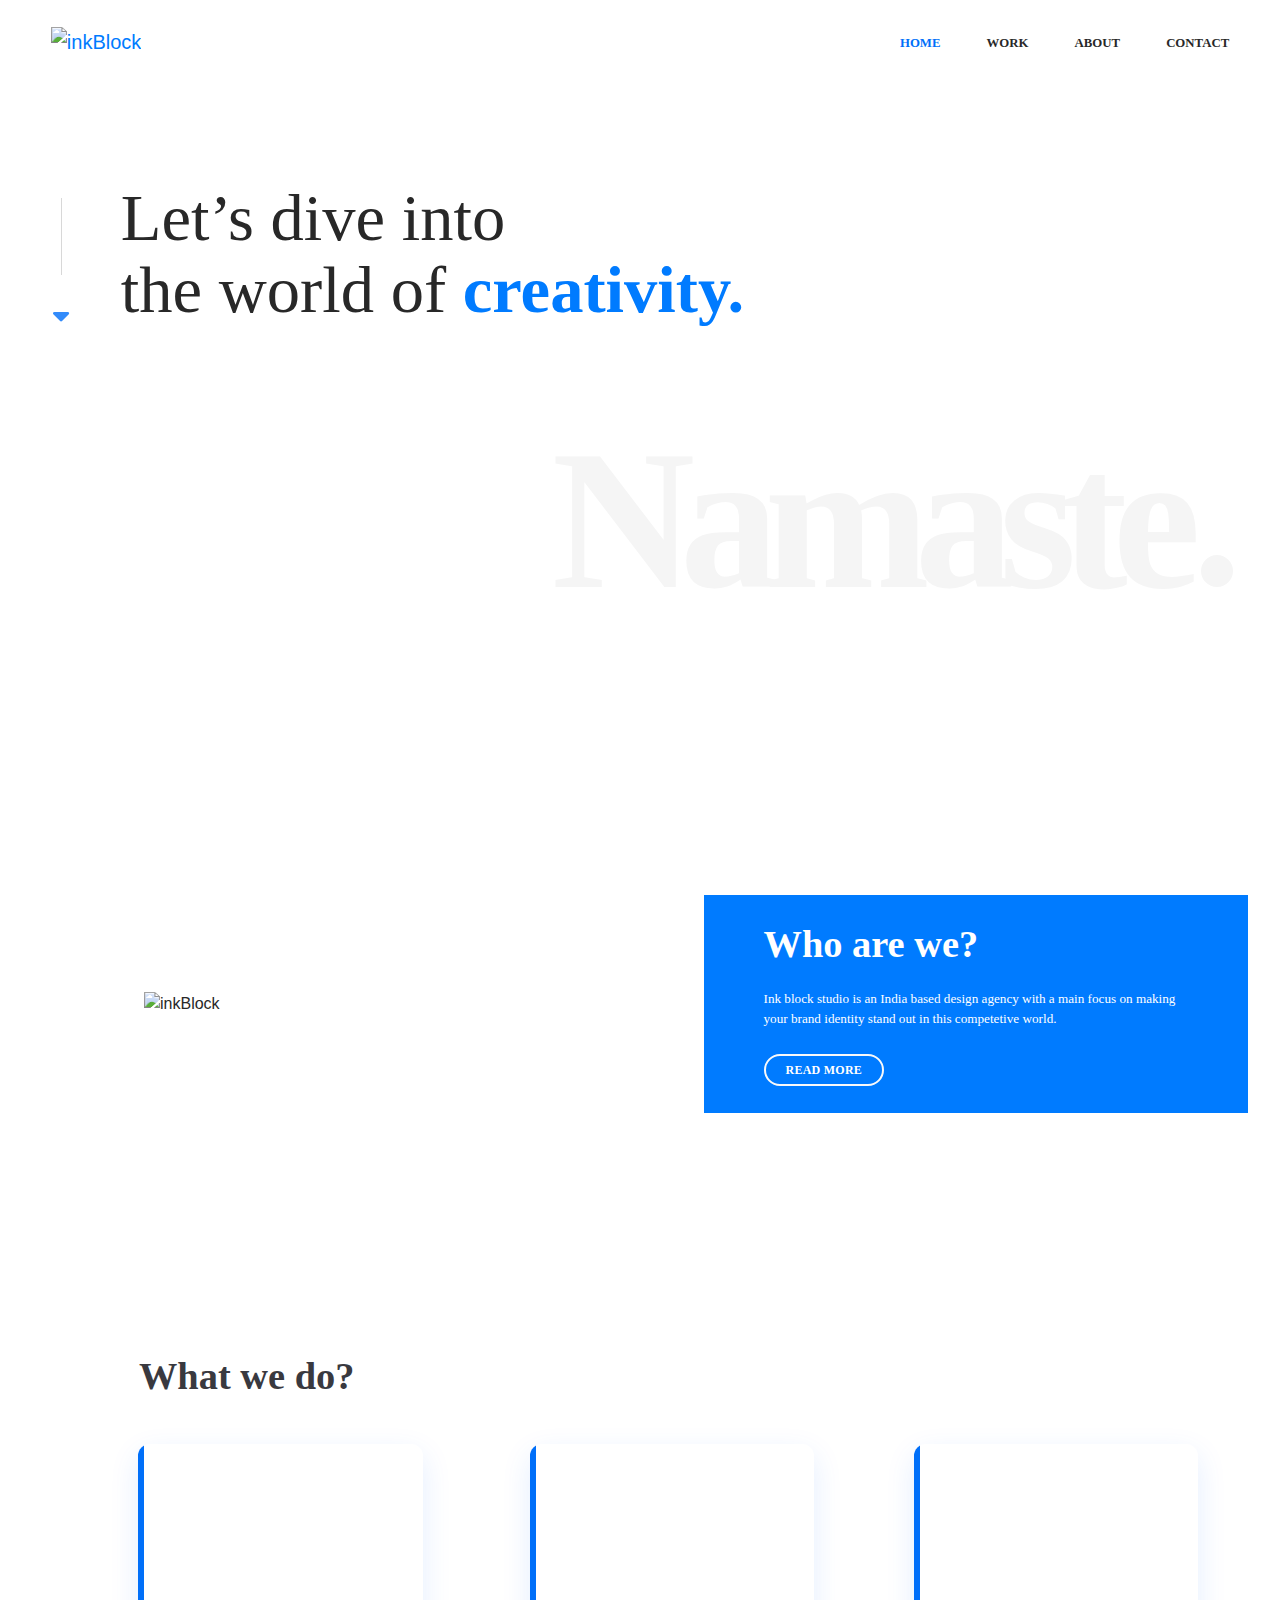
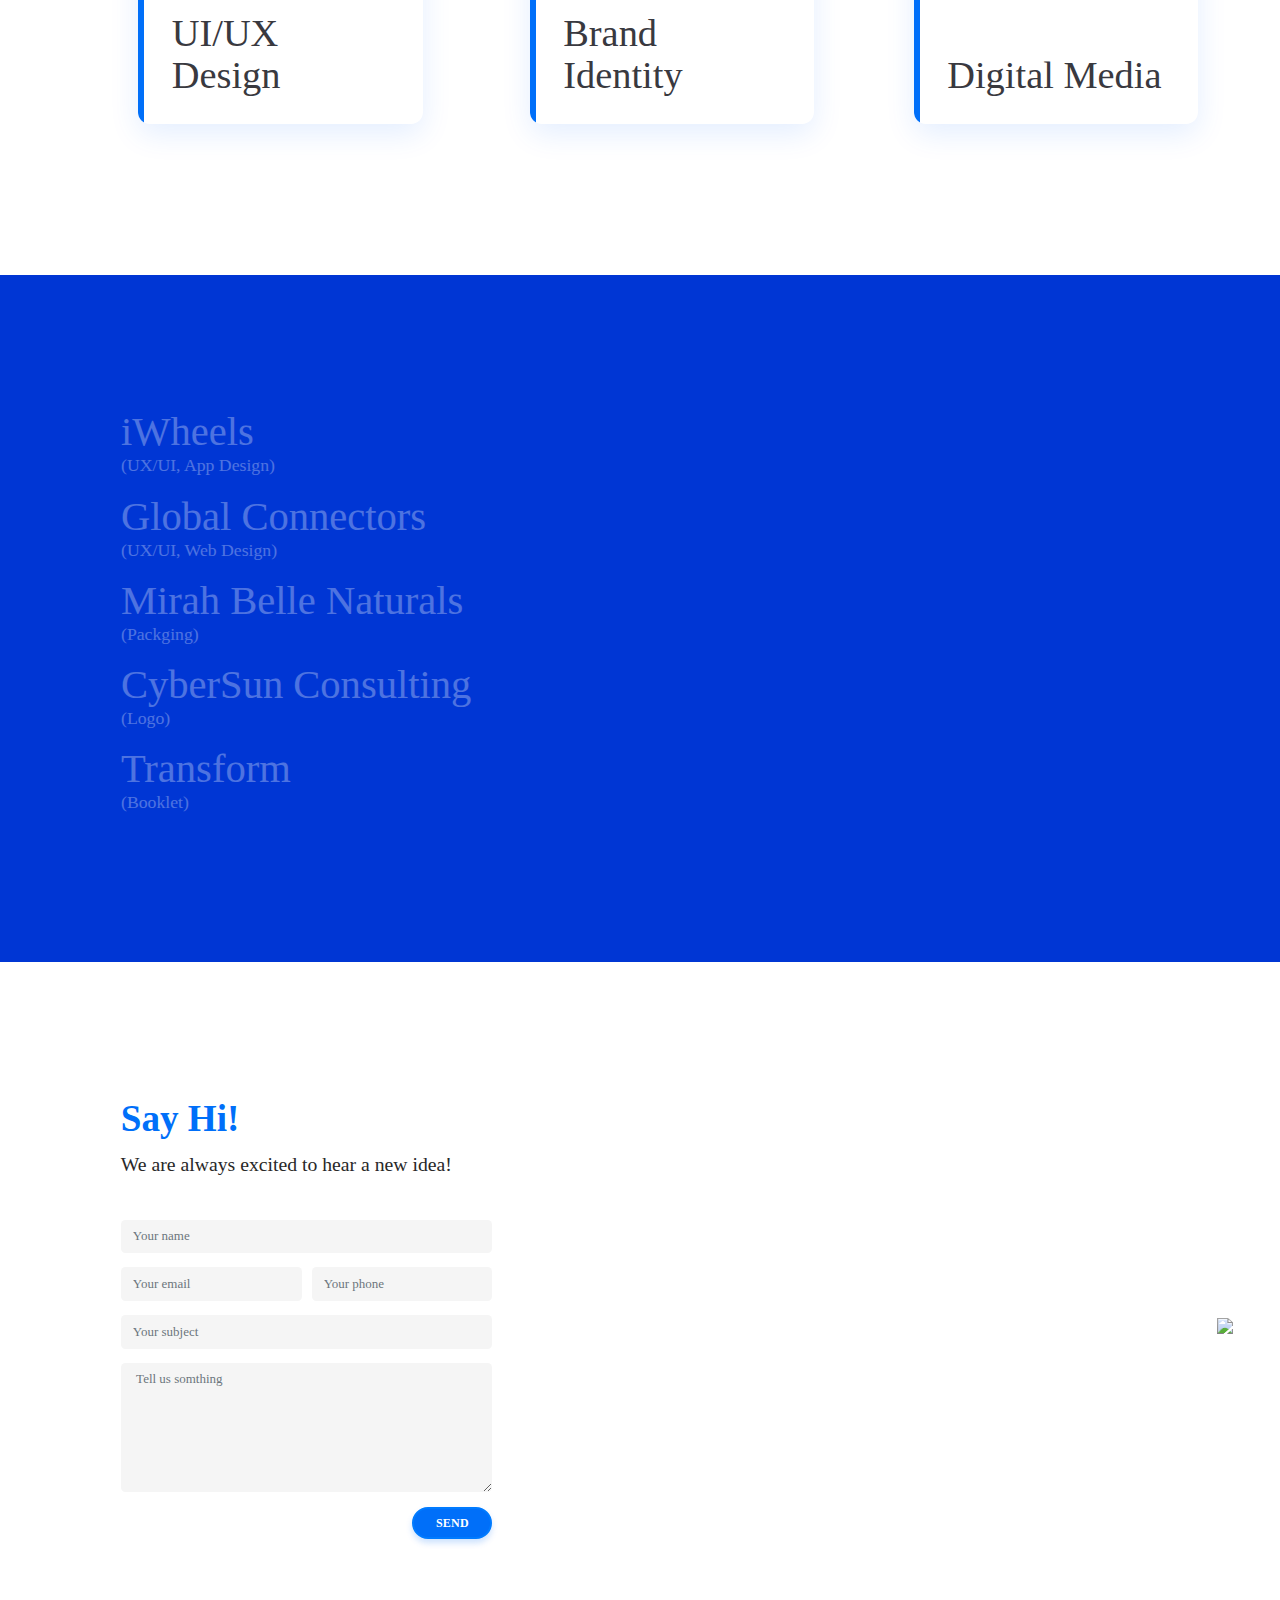
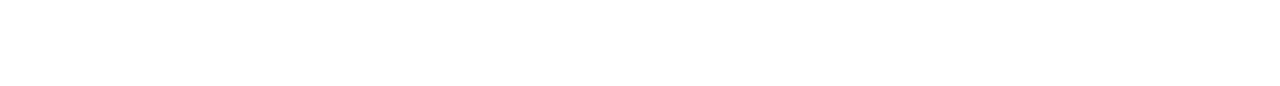
==== commit edfafa20: "update bamboo image and opacity" ====
--- a/index.html
+++ b/index.html
@@ -36,8 +36,7 @@
           <li><a href="index.html#work" onclick="smoothScroll(offset_top_work)" class="nav-link" data-name="WORK"></a>
           </li>
           <li><a href="about.html" class="nav-link" data-name="ABOUT"></a></li>
-          <li><a href="index.html#contact" onclick="smoothScroll(offset_top_contact)" class="nav-link"
-              data-name="CONTACT"></a></li>
+          <li><a href="index.html#contact" onclick="smoothScroll(offset_top_contact)" class="nav-link" data-name="CONTACT"></a></li>
         </ul>
       </div>
     </div>
@@ -55,7 +54,7 @@
             </h1>
           </div>
           <div class="col-12 text-right">
-            <div class="text-hello"></div>
+            <div class="text-hello" id="hello-aniamte"></div>
           </div>
         </div>
       </div>
@@ -134,7 +133,7 @@
         </div>
         <div class="work-item__image">
           <div class="mask">
-            <div class="image-container" style="background-image: url('projects/Mirah_Belle.jpg')"></div>
+            <div class="image-container" style="background-image: url('projects/bamboo-cover.jpg')"></div>
           </div>
         </div>
         <div class="work-item__image">
@@ -189,8 +188,6 @@
     </div>
   </div>
 </section>
-</div>
-
 <footer class="main-footer">
   <div class="container-fluid">
     <div class="row align-items-center height">
@@ -207,8 +204,7 @@
   </div>
 </footer>
 
-
-<div class="mouse-move"></div>
+</div>
 
 <script src="assets/js/main.js"></script>
 </body>
--- a/assets/css/style.css
+++ b/assets/css/style.css
@@ -175,7 +175,7 @@
     /* padding-left: 96.7px;
     padding-right: 96.7px; */
     padding-left: 7.5vw;
-    padding-right: 7.5vw;
+    padding-right: 2.5vw;
 }
 
 section>* {
@@ -610,6 +610,7 @@
     z-index: 0;
     top: 50%;
     transition: none;
+    opacity: 0.95;
 }
 
 .work-item__image .mask{
@@ -854,7 +855,6 @@
     -ms-transform:translate(-2px,-7px) rotate(45deg) ;
     -o-transform:translate(-2px,-7px) rotate(45deg) ;
     -webkit-transform:translate(-2px,-7px) rotate(45deg) ;
-    /* box-shadow: 0 10px 16px 0 rgba(0,0,0,0.2),0 6px 20px 0 rgba(0,0,0,0.19); */
 }
 
 /* body-wrapper */
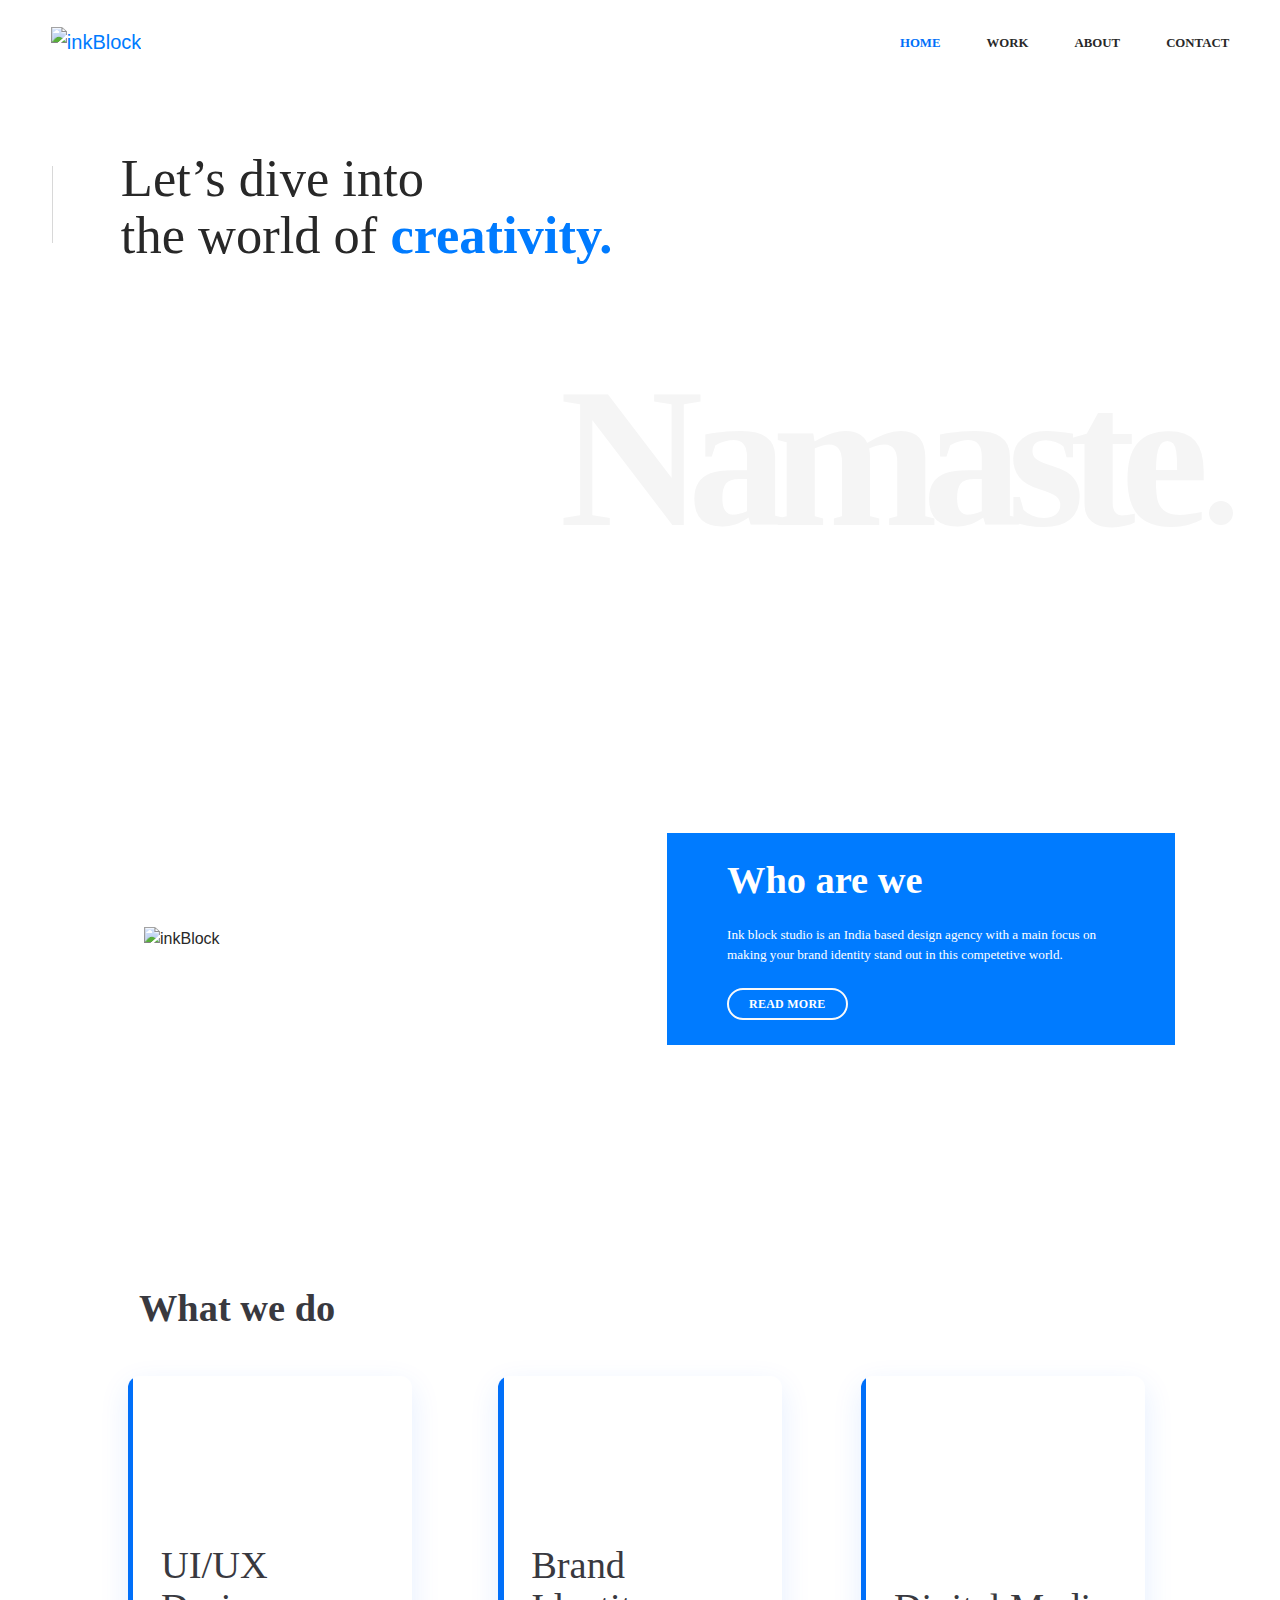
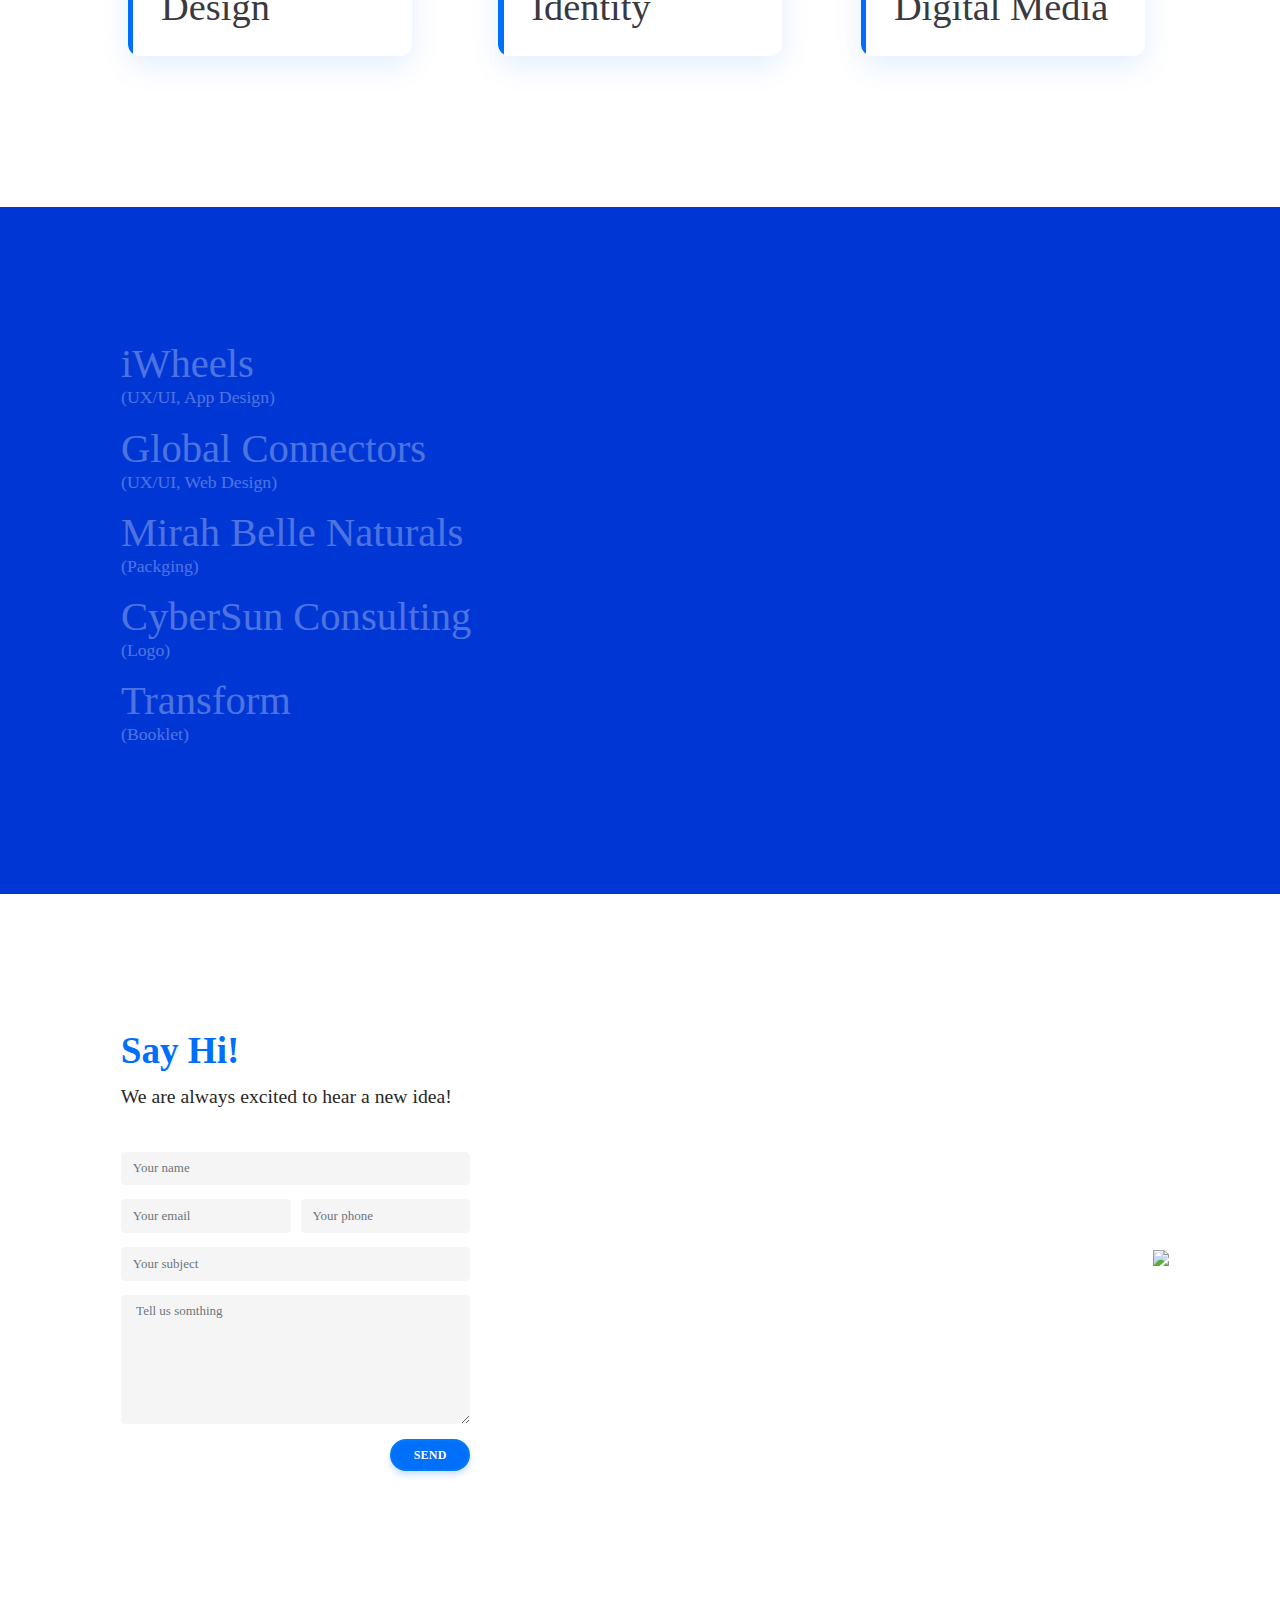
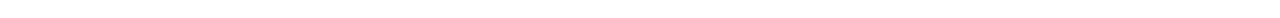
==== commit a4aa909b: "bug fix right spacing" ====
--- a/index.html
+++ b/index.html
@@ -23,7 +23,8 @@
 
   <div class="page-indicator">
     <div class="indicator"> <span class="indicator-progress"></span> </div>
-    <i class="fas fa-sort-down" id="indicate-next"></i>
+    <!-- <i class="fas fa-sort-down" ></i> -->
+    <img src="assets/img/Path 59.svg" id="indicate-next" alt="">
   </div>
 
   <div class="nav-height"></div>
@@ -47,7 +48,7 @@
     <section class="section-hello zero">
       <div class="container-fluid">
         <div class="row creativity">
-          <div class="col-md-9 mt-5">
+          <div class="col-md-9 mt-3">
             <h1 id="creative-heading">
               Let’s dive into <br>
               the world of <strong class="text-primary">creativity.</strong>
@@ -61,7 +62,7 @@
     </section>
 
     <section class="who-we-are one">
-      <div class="container-fluid">
+      <div class="container-fluid pr-4">
         <div class="row align-items-center">
           <div class="col-12 col-md py-4 pl-5">
             <img src="assets/img/logo-blue-big.svg" alt="inkBlock" class="blue-logo">
@@ -69,11 +70,11 @@
           <div class="col-12 col-md px-0">
             <div class="col-12 wwa-right bg-primary text-white d-flex align-items-center">
               <div class="col-12 px-0">
-                <h3>Who are we?</h3>
+                <h3>Who are we</h3>
                 <p>Ink block studio is an India based design agency with a main focus on making your brand identity
                   stand
                   out in this competetive world.</p>
-                <button class="btn btn-round btn-outline-light">Read more</button>
+                <a href="about.html" class="btn btn-round btn-outline-light">Read more</a>
               </div>
             </div>
 
@@ -84,9 +85,9 @@
 
     <section class="wwd-section two">
       <div class="container-fluid">
-        <h3>What we do?</h3>
+        <h3>What we do</h3>
         <div class="row wwd-row justify-content-center">
-          <div class="col-12 col-md-6 col-lg-4  mt-5 mt-lg-4 pl-0">
+          <div class="col-12 col-md-6 col-lg-4 mt-5 mt-lg-4 pl-0">
             <div class="wwd-card has-circle">
               <div class="text">UI/UX Design</div>
               <div class="shape"></div>
@@ -104,9 +105,8 @@
               <div class="shape"></div>
             </div>
           </div>
-
-</html>
-</div>
+        </div>
+      </div>
 </section>
 
 <section class="work-section three" id="work">
@@ -128,7 +128,7 @@
         </div>
         <div class="work-item__image">
           <div class="mask">
-            <div class="image-container" style="background-image: url('projects/Global-Connectors-01.jpg')"></div>
+            <div class="image-container" style="background-image: url('projects/Global-Connectors-cover.png')"></div>
           </div>
         </div>
         <div class="work-item__image">
@@ -183,7 +183,7 @@
         </form>
       </div>
       <div class="col-12 col-md text-right contact-img">
-        <img src="assets/img/contact-illustration.svg" class="img-fluid">
+        <img src="assets/img/contact_illustration.svg" class="img-fluid">
       </div>
     </div>
   </div>
@@ -191,7 +191,7 @@
 <footer class="main-footer">
   <div class="container-fluid">
     <div class="row align-items-center height">
-      <div class="col">
+      <div class="col pl-0">
         <img src="assets/img/logo-dark.svg" alt="inkBlock" class="footer-logo">
       </div>
       <div class="col text-right footer-text">
--- a/assets/css/style.css
+++ b/assets/css/style.css
@@ -175,7 +175,7 @@
     /* padding-left: 96.7px;
     padding-right: 96.7px; */
     padding-left: 7.5vw;
-    padding-right: 2.5vw;
+    padding-right: 7.5vw;
 }
 
 section>* {
@@ -310,6 +310,15 @@
     right: 0;
     background-color: #231f20;
 }
+.page-indicator  img{
+    /* margin-top: 1.713vw; */
+    /* margin-top: 3.29vw;
+    cursor: pointer;
+    width: 1.77vw; */
+    margin-top: 2.5vw;
+    cursor: pointer;
+    width: 1.5vw;
+}
 
 .page-indicator i {
     font-size: 20px;
@@ -326,6 +335,15 @@
     /* min-height: calc(100vh - 110px); */
     padding-top: 4vw;
 }
+
+.indicator-true .section-hello {
+    padding-right: 2.5vw;
+}
+
+.creativity #creative-heading{
+    font-size: 4.1vw;
+}
+
 .creativity{
     padding-left: 0.77vw;
 }
@@ -342,6 +360,9 @@
     line-height: 1.1;
     padding-top: 7%;
 }
+.text-hello::after{
+    border: 1vw solid !important;
+}
 @media (min-width:1500px){
     .text-hello{
         padding-top: 9%;
@@ -376,7 +397,7 @@
 }
 
 .who-we-are .btn-outline-light:hover {
-    color: #006ff9;
+    color: #006ff9 !important;
 }
 
 .wwa-right {
@@ -393,6 +414,8 @@
 .who-we-are .blue-logo {
     max-width: 15.1vw;
 }
+
+
 
 /* what we do */
 .wwd-section {
@@ -534,6 +557,13 @@
     border-right-color: transparent;
 }
 
+@media (min-width:1775px){
+    /* .wwd-row{justify-content:flex-start!important;
+    } */
+    .wwd-card {
+         margin-left:50px;
+    }
+}
 /* work section */
 .work-section {
     background-color: #0036d4;
@@ -725,7 +755,6 @@
 .main-footer .height {
     min-height: 23.5vw;
 }
-
 /* about babber */
 .banner-section {
     min-height: 38.4vw;
@@ -767,10 +796,11 @@
 
 .grow-heading {
     margin-bottom: 3.5vw !important;
+    font-size: 2.8vw;
 }
 
 .about-us {
-    font-size: 1.684vw;
+    font-size: 1.4vw;
 }
 
 .about-us p {
@@ -846,11 +876,11 @@
 .mouse-move{
     pointer-events: none;
     position: fixed;
-    width: 8px;
-    height: 8px;
+    width: 6px;
+    height: 6px;
     background-color: #000000;
     transform-origin: left;
-    transform:translate(-2px,-7px) rotate(45deg) ;
+    transform:translate(-2px,-10px) rotate(45deg) ;
     -moz-transform:translate(-2px,-7px) rotate(45deg) ;
     -ms-transform:translate(-2px,-7px) rotate(45deg) ;
     -o-transform:translate(-2px,-7px) rotate(45deg) ;
@@ -872,6 +902,10 @@
         min-height: 150px;
         min-width: 180px;
     }
+    .navbar-brand{
+        line-height: 1;
+        padding-top: 0;
+    }
 }
 
 @media(min-width: 768px) {
